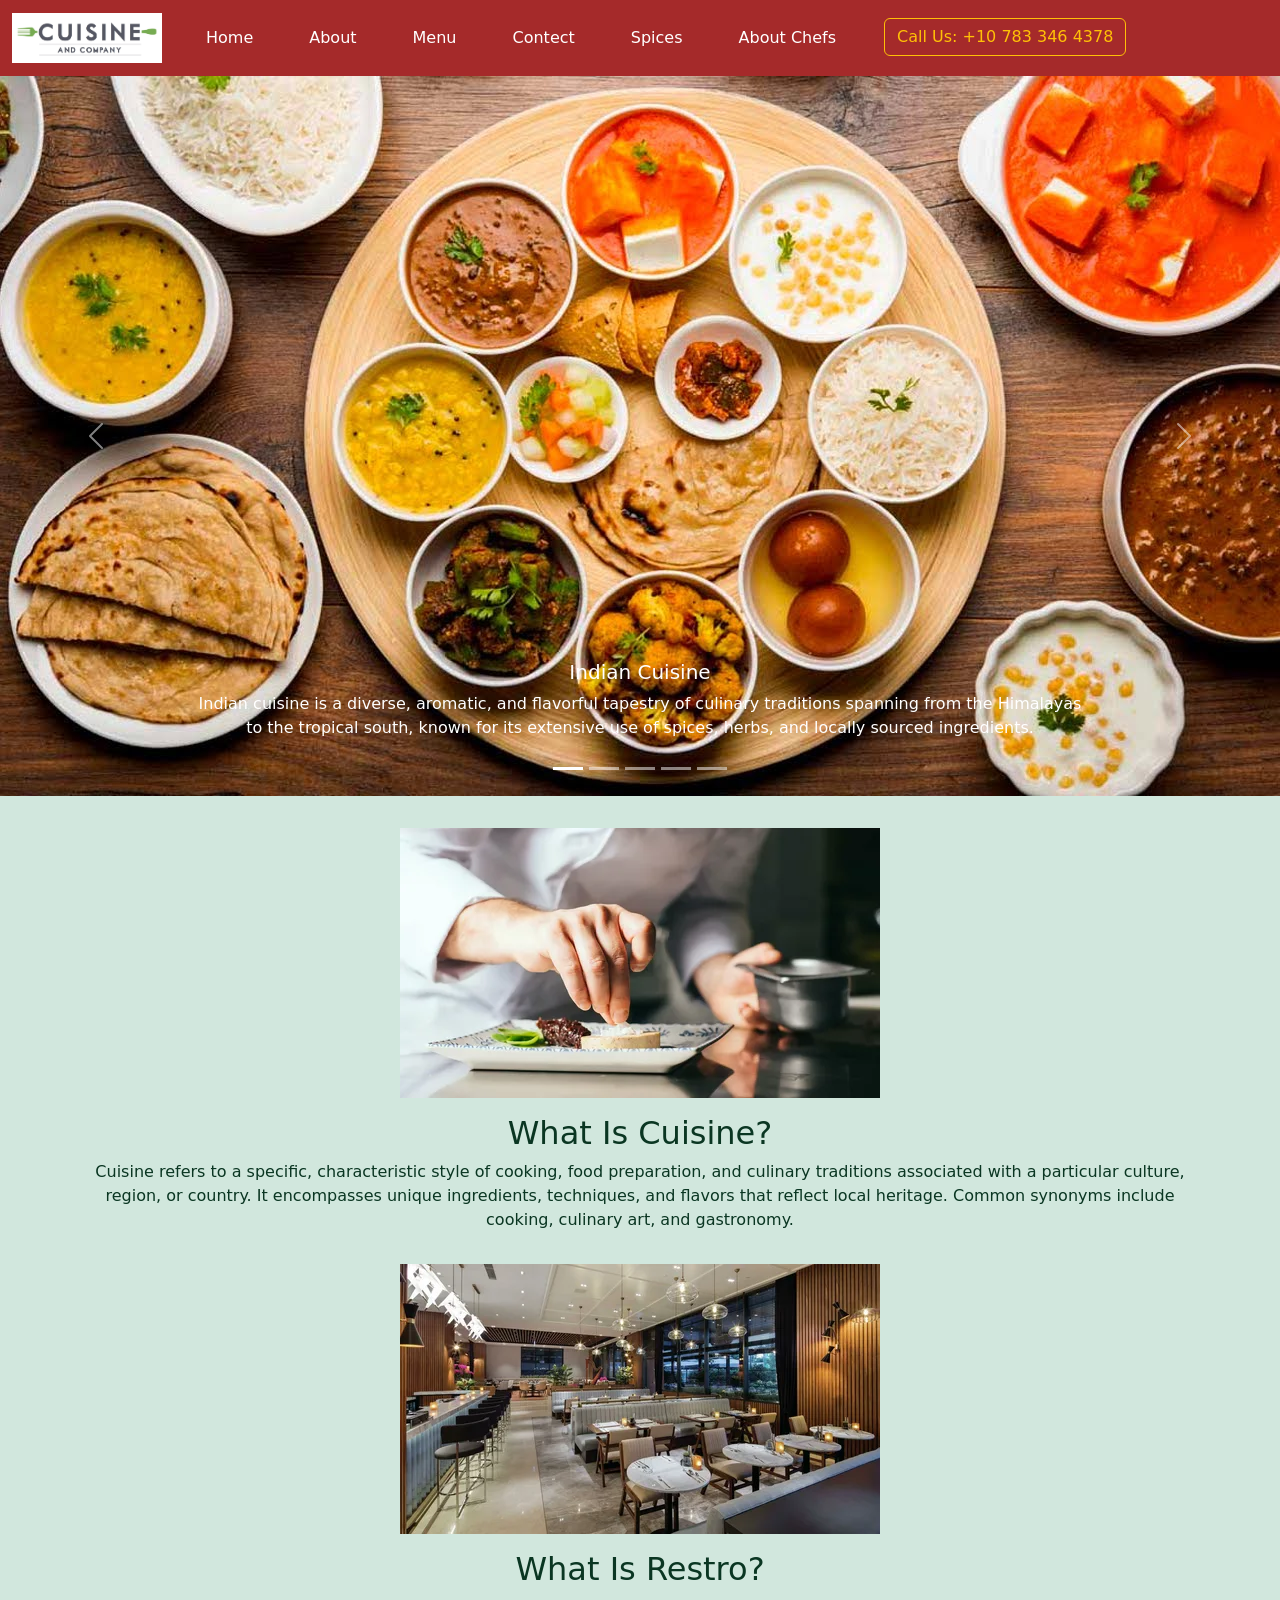
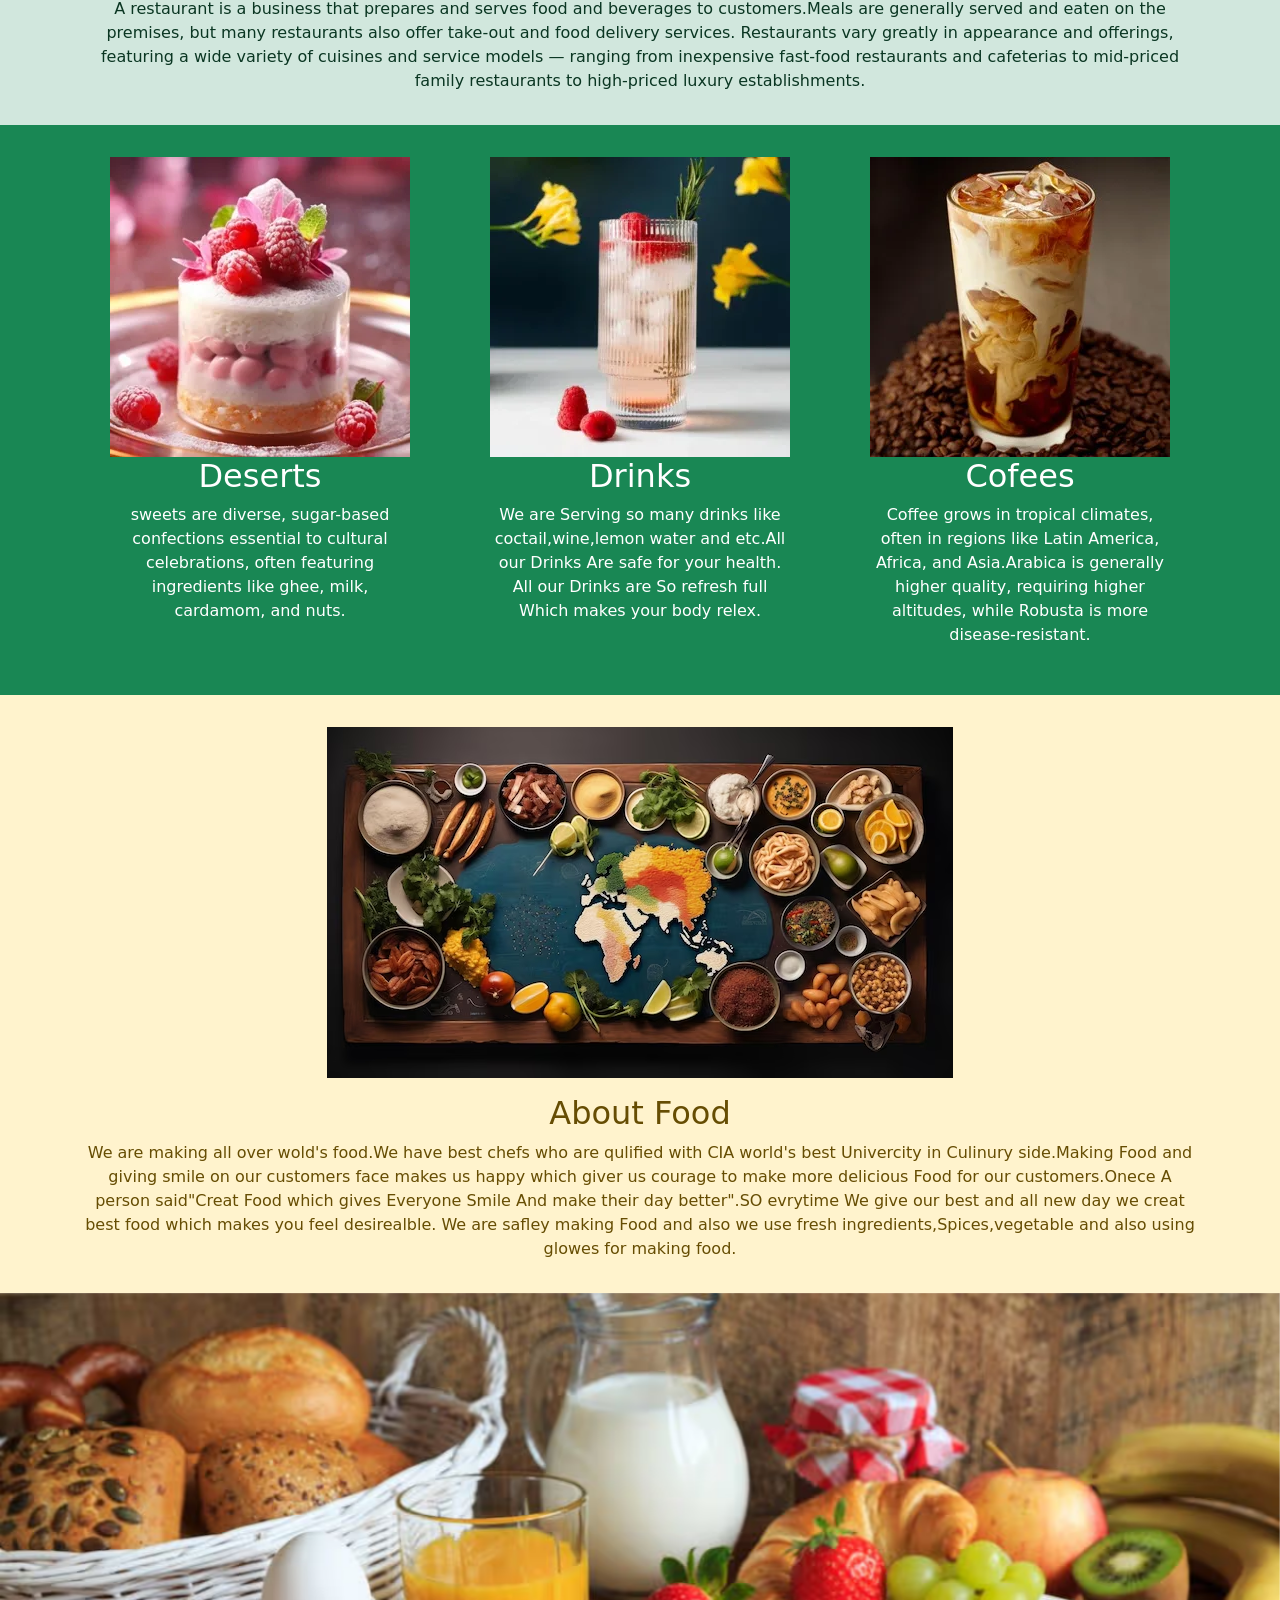
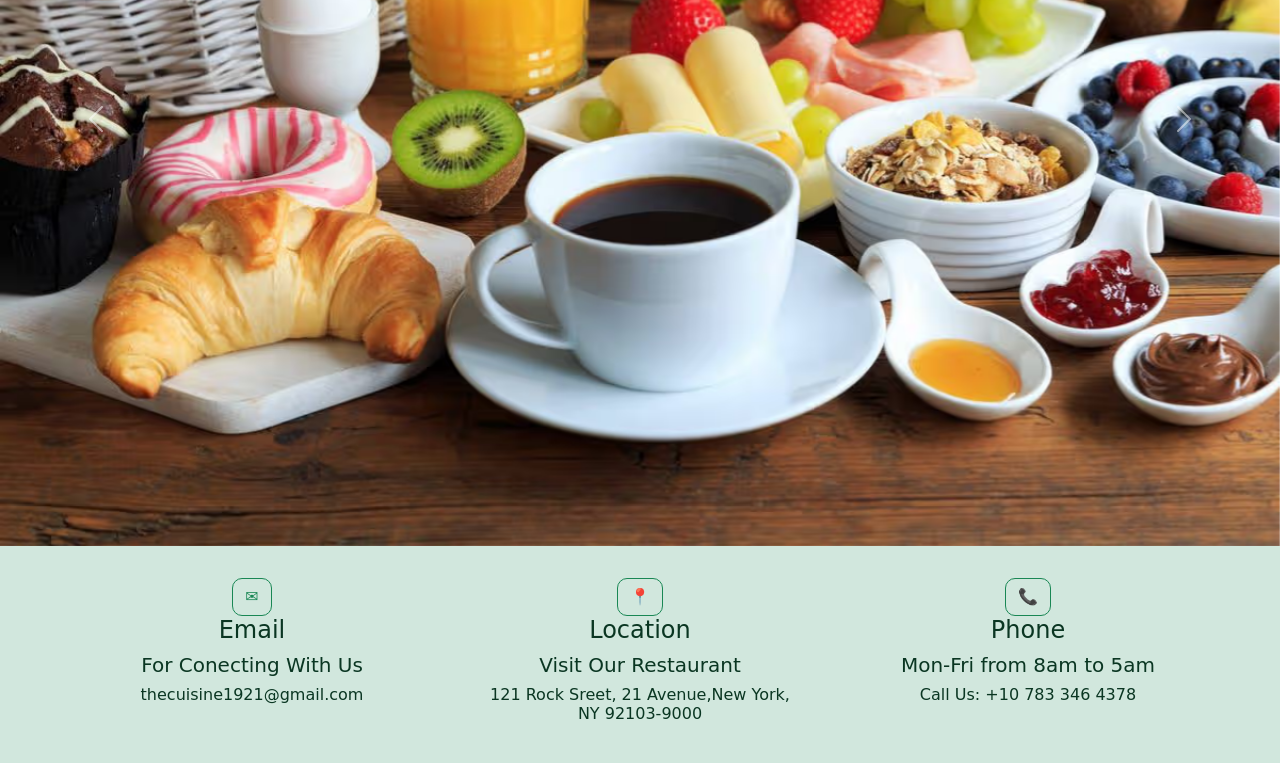
==== index.html @ 211e2777 "first commit" ====
<!DOCTYPE html>
<html lang="en">

<head>
  <meta charset="UTF-8">
  <meta name="viewport" content="width=device-width, initial-scale=1.0">
  <title>The Cuisine</title>
  <link rel="stylesheet" href="cssweb4/web4.css">
  <link rel="stylesheet" href="cssweb4/all.min.css">
  <link rel="stylesheet" href="cssweb4/animate.min.css">
  <link rel="stylesheet" href="cssweb4/bootstrap.min.css">
  <link rel="stylesheet" href="cssweb4/owl.carousel.min.css">
  <link rel="stylesheet" href="cssweb4/owl.theme.default.min.css">
</head>

<body>
  <!-- header-start -->
  <nav class="navbar navbar-expand-lg bg-body-brown sticky-top" style="background-color:brown;" data-bs-theme="dark">
    <div class="container-fluid">
      <a class="navbar-brand" href="web4.html"><img src="cssweb4/web4/thecuisine.jpg" alt=""></a>
      <button class="navbar-toggler" type="button" data-bs-toggle="collapse" data-bs-target="#navbarSupportedContent"
        aria-controls="navbarSupportedContent" aria-expanded="false" aria-label="Toggle navigation">
        <span class="navbar-toggler-icon"></span>
      </button>
      <div class="collapse navbar-collapse" id="navbarSupportedContent">
        <!-- pages-start -->
        <ul class="navbar-nav mb-lg-0">
          <li class="nav-item">
            <a class="nav-link active" aria-current="page" href="web4.html">Home</a>
          </li>
          <li class="nav-item">
            <a class="nav-link active" href="webabout.html">About</a>
          </li>
          <li class="nav-item">
            <a class="nav-link active" href="web4menu.html">Menu</a>
          </li>
          <li class="nav-item">
            <a class="nav-link active" href="#">Contect</a>
          </li>
          <li class="nav-item">
            <a class="nav-link active" href="#">Spices</a>
          </li>
          <li class="nav-item">
            <a class="nav-link active" href="web4aboutchef.html">About Chefs</a>
          </li>
          <li class="nav-item">
            <button type="button" class="btn btn-outline-warning">Call Us: +10 783 346 4378</button>
          </li>
        </ul>
        <!-- pages-end -->
      </div>
    </div>
  </nav>
  <!-- header-end -->
  <!-- Body-part-Start -->
  <!-- Part-1-Start -->
  <!-- SLider-Section-Start -->
  <div id="carouselExampleCaptions" class="carousel slide">
    <div class="carousel-indicators">
      <button type="button" data-bs-target="#carouselExampleCaptions" data-bs-slide-to="0" class="active"
        aria-current="true" aria-label="Slide 1"></button>
      <button type="button" data-bs-target="#carouselExampleCaptions" data-bs-slide-to="1"
        aria-label="Slide 2"></button>
      <button type="button" data-bs-target="#carouselExampleCaptions" data-bs-slide-to="2"
        aria-label="Slide 3"></button>
      <button type="button" data-bs-target="#carouselExampleCaptions" data-bs-slide-to="3"
        aria-label="Slide 4"></button>
      <button type="button" data-bs-target="#carouselExampleCaptions" data-bs-slide-to="4"
        aria-label="Slide 5"></button>
    </div>
    <div class="carousel-inner">
      <div class="carousel-item active">
        <img src="cssweb4/web4/indianfood.jpg" class="d-block w-100" alt="...">
        <div class="carousel-caption d-none d-md-block">
          <h5>Indian Cuisine</h5>
          <p>Indian cuisine is a diverse, aromatic, and flavorful tapestry of culinary traditions spanning from the
            Himalayas to the tropical south, known for its extensive use of spices, herbs, and locally sourced
            ingredients.</p>
        </div>
      </div>
      <div class="carousel-item">
        <img src="cssweb4/web4/japanesefood.jpg" class="d-block w-100" alt="...">
        <div class="carousel-caption d-none d-md-block">
          <h5>Japanese Cuisine</h5>
          <p>Japanese cuisine (washoku) is a diverse, tradition-based culinary art emphasizing seasonal ingredients,
            refined flavors, and beautiful presentation.</p>
        </div>
      </div>
      <div class="carousel-item">
        <img src="cssweb4/web4/koreanfood.jpg" class="d-block w-100" alt="...">
        <div class="carousel-caption d-none d-md-block">
          <h5>Korean Cuisine</h5>
          <p>Some representative placeholder content for the third slide.</p>
        </div>
      </div>
      <div class="carousel-item">
        <img src="cssweb4/web4/arabic.jpg" class="d-block w-100" alt="...">
        <div class="carousel-caption d-none d-md-block">
          <h5>Arabic Cuisine</h5>
          <p>Arabic cuisine is a diverse blend of Mediterranean, Middle Eastern, and North African traditions,
            characterized by the use of rice, lamb, chicken, yogurt, olive oil, and fresh herbs like mint and parsley.
          </p>
        </div>
      </div>
      <div class="carousel-item">
        <img src="cssweb4/web4/swissfood.jpg" class="d-block w-100" alt="..">
        <div class="carousel-caption d-none d-md-block">
          <h5>Swizerland Cuisine</h5>
          <p>Swiss cuisine is a hearty blend of German, French, and Italian influences, characterized by staple
            ingredients like cheese, potatoes, bread, and dairy. </p>
        </div>
      </div>
    </div>
    <!-- pre-next-btn-start -->
    <button class="carousel-control-prev" type="button" data-bs-target="#carouselExampleCaptions" data-bs-slide="prev">
      <span class="carousel-control-prev-icon" aria-hidden="true"></span>
      <span class="visually-hidden">Previous</span>
    </button>
    <button class="carousel-control-next" type="button" data-bs-target="#carouselExampleCaptions" data-bs-slide="next">
      <span class="carousel-control-next-icon" aria-hidden="true"></span>
      <span class="visually-hidden">Next</span>
    </button>
    <!-- pre-next-btn-end -->
  </div>
  <!-- SLider-Section-End -->
  <!-- Part-1-End -->
  <!-- Part-2-Start -->
  <!-- First-Column-Start -->
  <div class="p-3 bg-success-subtle text-success-emphasis">
    <div class="container overflow-hidden text-center">
      <div class="row gx-5">
        <div class="col">
          <div class="p-3">
            <img src="cssweb4/web4/whatiscuisine.jpg" class="img-fluid" alt="">
          </div>
           <h2>What Is Cuisine?</h2>
            <p>Cuisine refers to a specific, characteristic style of cooking, food preparation, and culinary traditions
              associated with a particular culture, region, or country. It encompasses unique ingredients, techniques,
              and
              flavors that reflect local heritage. Common synonyms include cooking, culinary art, and gastronomy.
            </p>
        </div>
      </div>
      <!-- First-Column-End -->
      <!-- Second-Column-Start -->
      <div class="row gx-5">
        <div class="col">
          <div class="p-3">
            <img src="cssweb4/web4/restroimge.jpg" class="img-fluid" alt="">
          </div>
           <h2>What Is Restro?</h2>
            <p>A restaurant is a business that prepares and serves food and beverages to customers.Meals are generally
              served and eaten on the premises, but many restaurants also offer take-out and food delivery services.
              Restaurants vary greatly in appearance and offerings, featuring a wide variety of cuisines and service
              models — ranging from inexpensive fast-food restaurants and cafeterias to mid-priced family restaurants
              to
              high-priced luxury establishments.
            </p>
        </div>
        <!-- Second-Column-End -->
      </div>
    </div>
  </div>
  <!-- Part-2-End -->
  <!-- Part-3-Start -->
  <div class="p-3 bg-success text-success-emphasis">
    <div class="container px-4 text-center">
      <div class="row gx-5">
        <div class="col">
          <div class="p-3"><img src="cssweb4/web4/homecake.jpg"  class="img-fluid" alt="">
            <h2 class="text-white">Deserts</h2>
            <p class="text-white"> sweets are diverse, sugar-based confections essential to cultural
              celebrations, often featuring ingredients like ghee, milk, cardamom, and nuts.</p>
          </div>
        </div>
        <div class="col">
          <div class="p-3"><img src="cssweb4/web4/homedrink.jpg" class="img-fluid"  alt="">
            <h2 class="text-white">Drinks</h2>
            <p class="text-white">We are Serving so many drinks like coctail,wine,lemon water and etc.All our Drinks Are
              safe for your health. All our Drinks are So refresh full Which makes your body relex.</p>
          </div>
        </div>
        <div class="col">
          <div class="p-3"><img src="cssweb4/web4/homecofee.jpg" class="img-fluid"  alt="">
            <h2 class="text-white">Cofees</h2>
            <p class="text-white"> Coffee grows in tropical climates, often in regions like Latin America, Africa, and
              Asia.Arabica is generally higher quality, requiring higher altitudes, while Robusta is more
              disease-resistant.</p>
          </div>
        </div>
      </div>
    </div>
  </div>
  </div>
  <!-- Part-3-End -->
  <!-- Part-4-Start -->
  <div class="p-3 bg-warning-subtle text-warning-emphasis">
    <div class="container overflow-hidden text-center">
      <div class="row gx-5">
        <div class="col">
          <div class="p-3"><img src="cssweb4/web4/aboutfood.jpg" alt="" class="img-fluid"></div>
            <h2>About Food</h2>
            <p>We are making all over wold's food.We have best chefs who are qulified with CIA world's best Univercity
              in Culinury side.Making Food and giving smile on our customers face makes us happy which giver us courage
              to
              make more delicious Food for our customers.Onece A person said"Creat Food which gives Everyone Smile And
              make their day better".SO evrytime We give our best and all new day we creat best food which makes you
              feel desirealble. We are safley making Food and also we use fresh ingredients,Spices,vegetable and also
              using glowes for making food.</p>
          
        </div>
      </div>
    </div>
  </div>
  <!-- Part-4-End -->
  <!-- Part-5-Start -->
  <!-- second-slider-start -->
  <div id="carouselExampleFade" class="carousel slide carousel-fade">
    <!-- Slider-Item-Start -->
    <div class="carousel-inner">
      <div class="carousel-item active">
        <img src="cssweb4/web4/breakfast.jpg" class="d-block w-100" alt="...">
      </div>
      <div class="carousel-item">
        <img src="cssweb4/web4/lunch.jpg" class="d-block w-100" alt="...">
      </div>
      <div class="carousel-item">
        <img src="cssweb4/web4/dinner.jpg" class="d-block w-100" alt="...">
      </div>
    </div>
    <!-- Slider-Item-End -->
    <!-- pre-next-Button-Start -->
    <button class="carousel-control-prev" type="button" data-bs-target="#carouselExampleFade" data-bs-slide="prev">
      <span class="carousel-control-prev-icon" aria-hidden="true"></span>
      <span class="visually-hidden">Previous</span>
    </button>
    <button class="carousel-control-next" type="button" data-bs-target="#carouselExampleFade" data-bs-slide="next">
      <span class="carousel-control-next-icon" aria-hidden="true"></span>
      <span class="visually-hidden">Next</span>
    </button>
    <!-- pre-next-Button-End -->
  </div>
  <!-- second-slider-End -->
  <!-- Part-5-End -->
  <!-- Part-6-Start -->
  <!-- Ending-Section-Start -->
  <div class="p-3 bg-success-subtle text-success-emphasis">
    <div class="container overflow-hidden text-center">
      <div class="row gx-5">
        <!-- Column-1 -->
        <div class="col">
          <div class="p-3"><button type="button" class="btn btn-outline-success">&#9993;</button>
          <h4>Email</h4>
          <h5>For Conecting With Us</h5>
          <h6>thecuisine1921@gmail.com</h6></div>
        </div>
        <!-- Column-2 -->
        <div class="col">
          <div class="p-3"><button type="button" class="btn btn-outline-success">&#128205;</button>
           <h4>Location</h4>
              <h5>Visit Our Restaurant</h5>
              <h6>121 Rock Sreet, 21 Avenue,New York, NY 92103-9000</h6></div>
        </div>
        <!-- Column-3 -->
        <div class="col">
          <div class="p-3"><button type="button" class="btn btn-outline-success">
              &#128222;</button>
              <h4>Phone</h4>
              <h5>Mon-Fri from 8am to 5am</h5>
              <h6>Call Us: +10 783 346 4378</h6>
          </div>
          </div>
        </div>
      </div>
    </div>
    <!-- Ending-Section-End -->
    <!-- Part-6-End -->
    <!-- Body-part-End -->
</body>
<script src="jsweb4/bootstrap.bundle.min.js"></script>
<script src="jsweb4/jquary.js"></script>
<script src="jsweb4/owl.carousel.min.js"></script>
</html>
---- cssweb4/web4.css ----
*{
    margin: 0;
    padding: 0;
}
.container-fluid a img{
    width: 150px;
    height: 100%;
}
.navbar-nav .nav-item {
    padding:10px 20px;
}
.p-3 button{
    border-radius:10px;
}
.container h1{
    margin-top:35px;
}
.container .row .col .p-3 img{
    background-position: center ;
}
.owl-theme .owl-dots{
    display: none;
}
.owl-nav .owl-prev span{
    font-size:50px;
}
.owl-nav .owl-next span{
    font-size:50px;
}
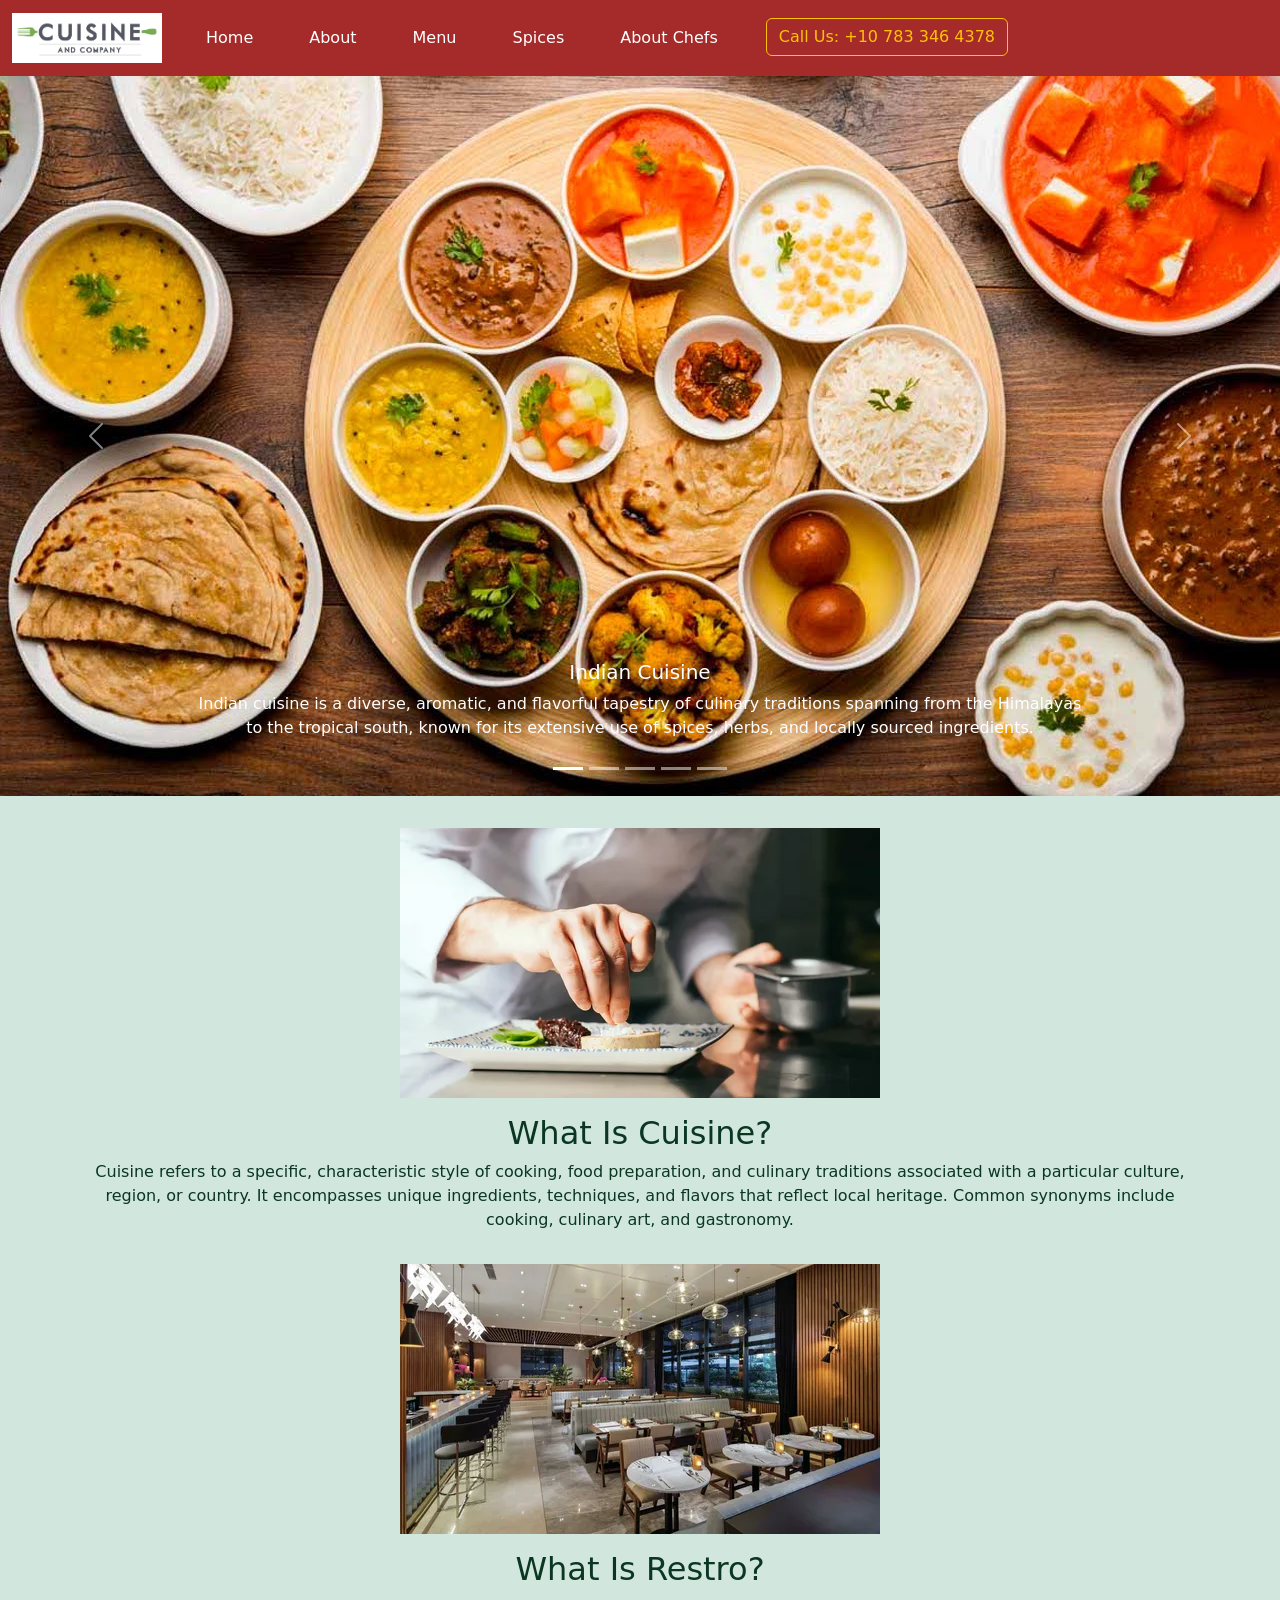
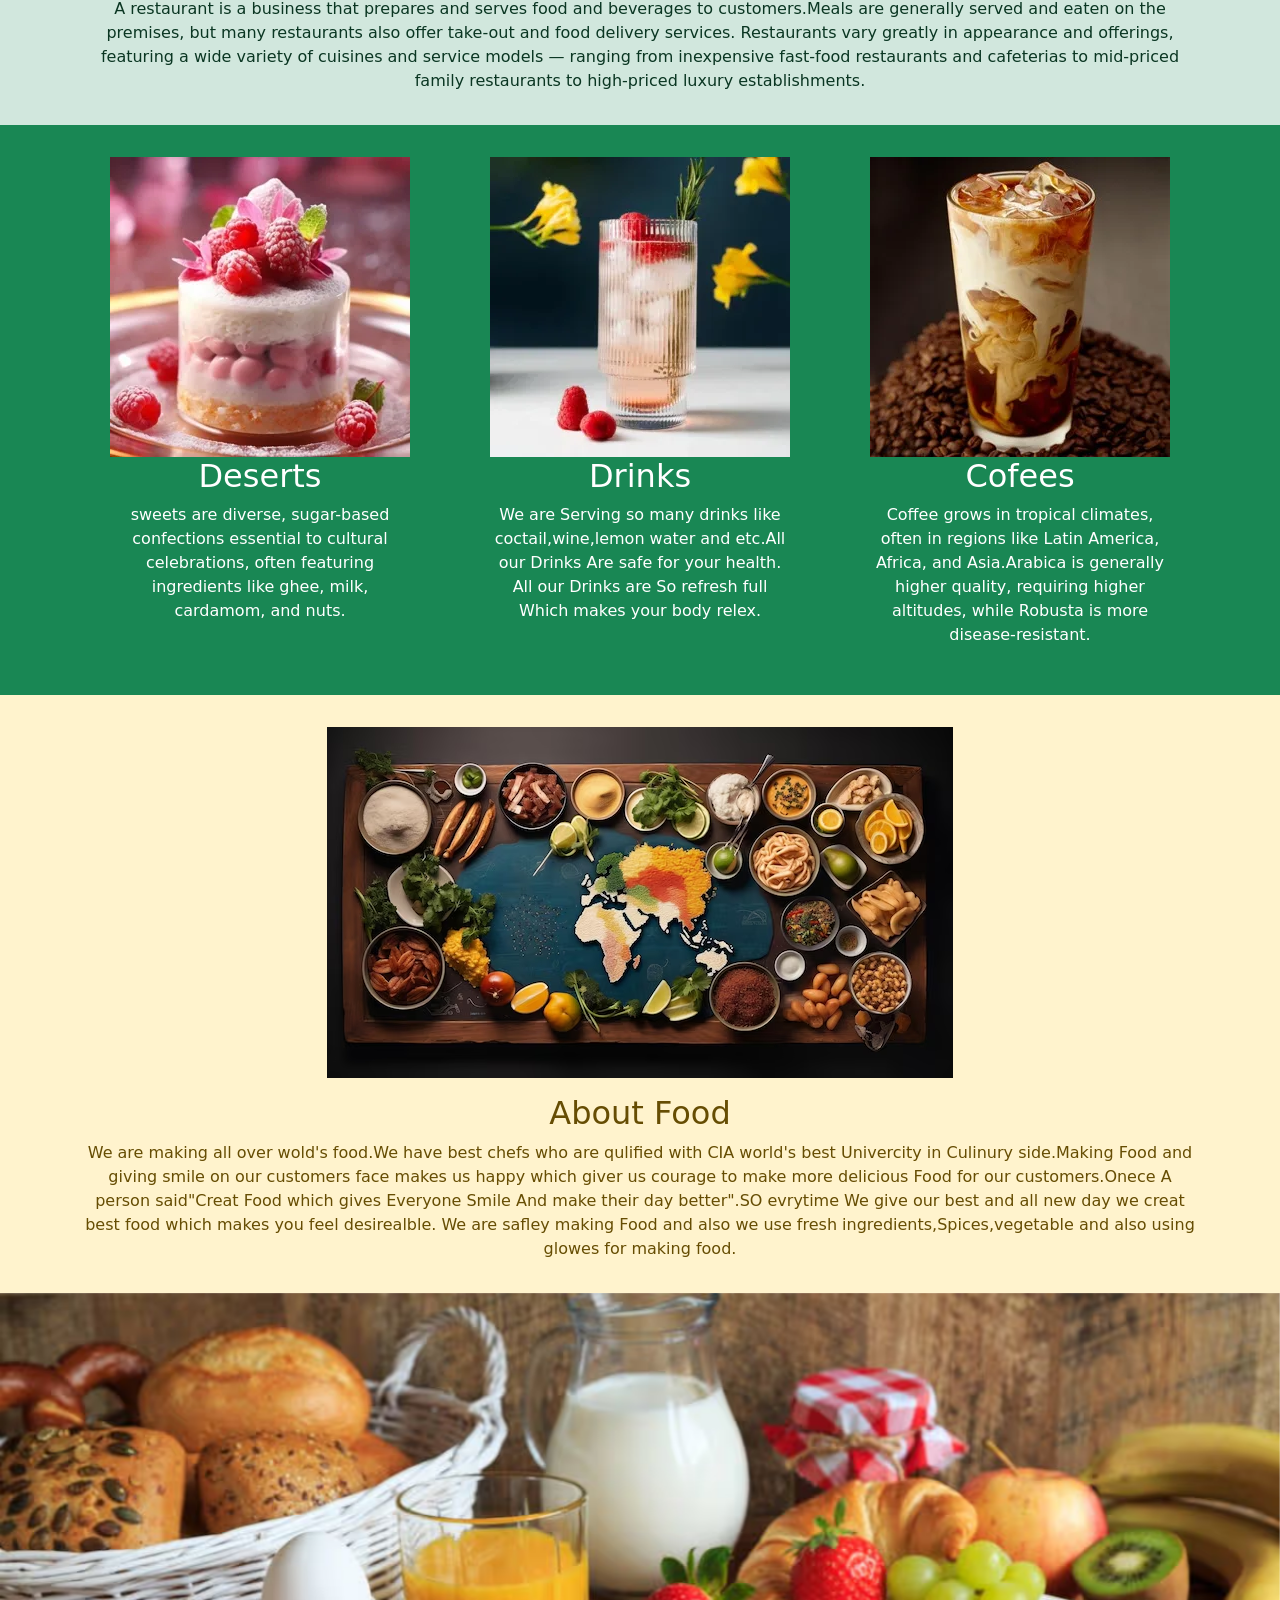
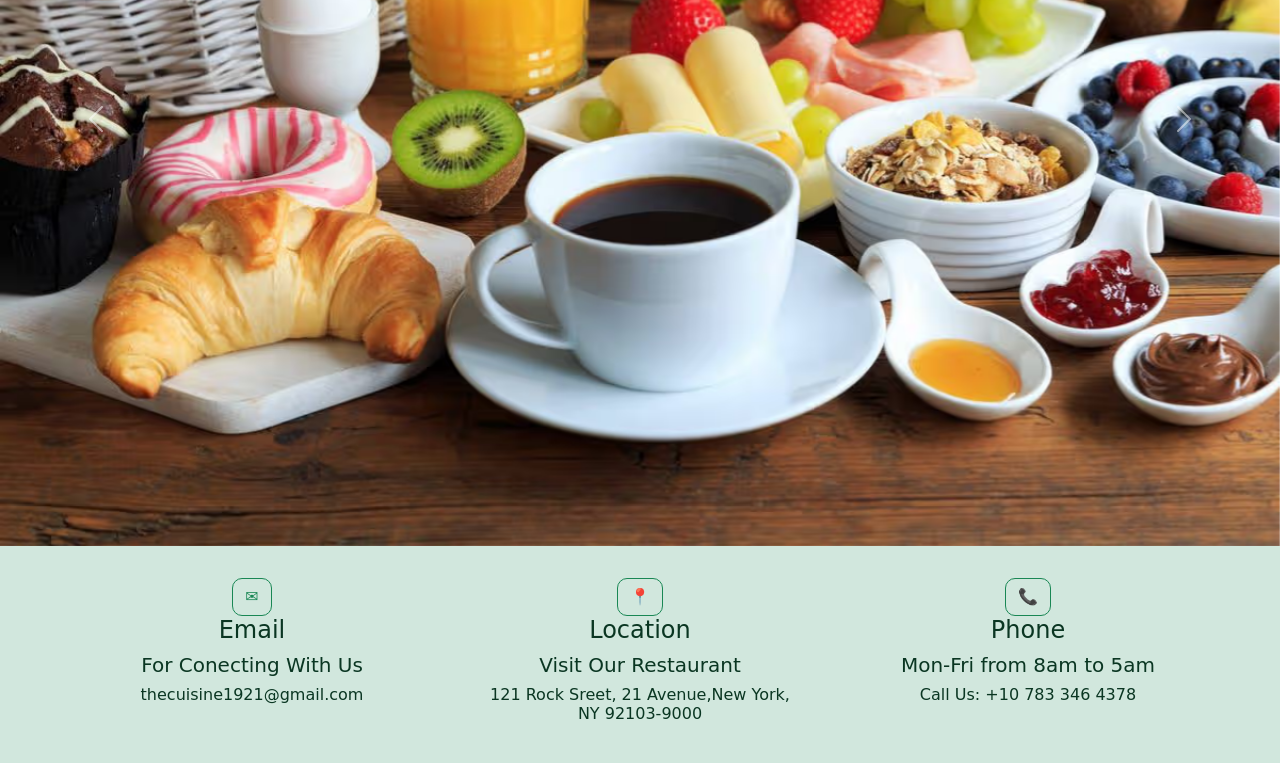
==== commit 1b6647e9: "first commite" ====
--- a/index.html
+++ b/index.html
@@ -26,22 +26,19 @@
         <!-- pages-start -->
         <ul class="navbar-nav mb-lg-0">
           <li class="nav-item">
-            <a class="nav-link active" aria-current="page" href="web4.html">Home</a>
-          </li>
-          <li class="nav-item">
-            <a class="nav-link active" href="webabout.html">About</a>
-          </li>
-          <li class="nav-item">
-            <a class="nav-link active" href="web4menu.html">Menu</a>
-          </li>
-          <li class="nav-item">
-            <a class="nav-link active" href="#">Contect</a>
+            <a class="nav-link active" aria-current="page" href="index.html">Home</a>
+          </li>
+          <li class="nav-item">
+            <a class="nav-link active" href="about.html">About</a>
+          </li>
+          <li class="nav-item">
+            <a class="nav-link active" href="menu.html">Menu</a>
           </li>
           <li class="nav-item">
             <a class="nav-link active" href="#">Spices</a>
           </li>
           <li class="nav-item">
-            <a class="nav-link active" href="web4aboutchef.html">About Chefs</a>
+            <a class="nav-link active" href="chef.html">About Chefs</a>
           </li>
           <li class="nav-item">
             <button type="button" class="btn btn-outline-warning">Call Us: +10 783 346 4378</button>
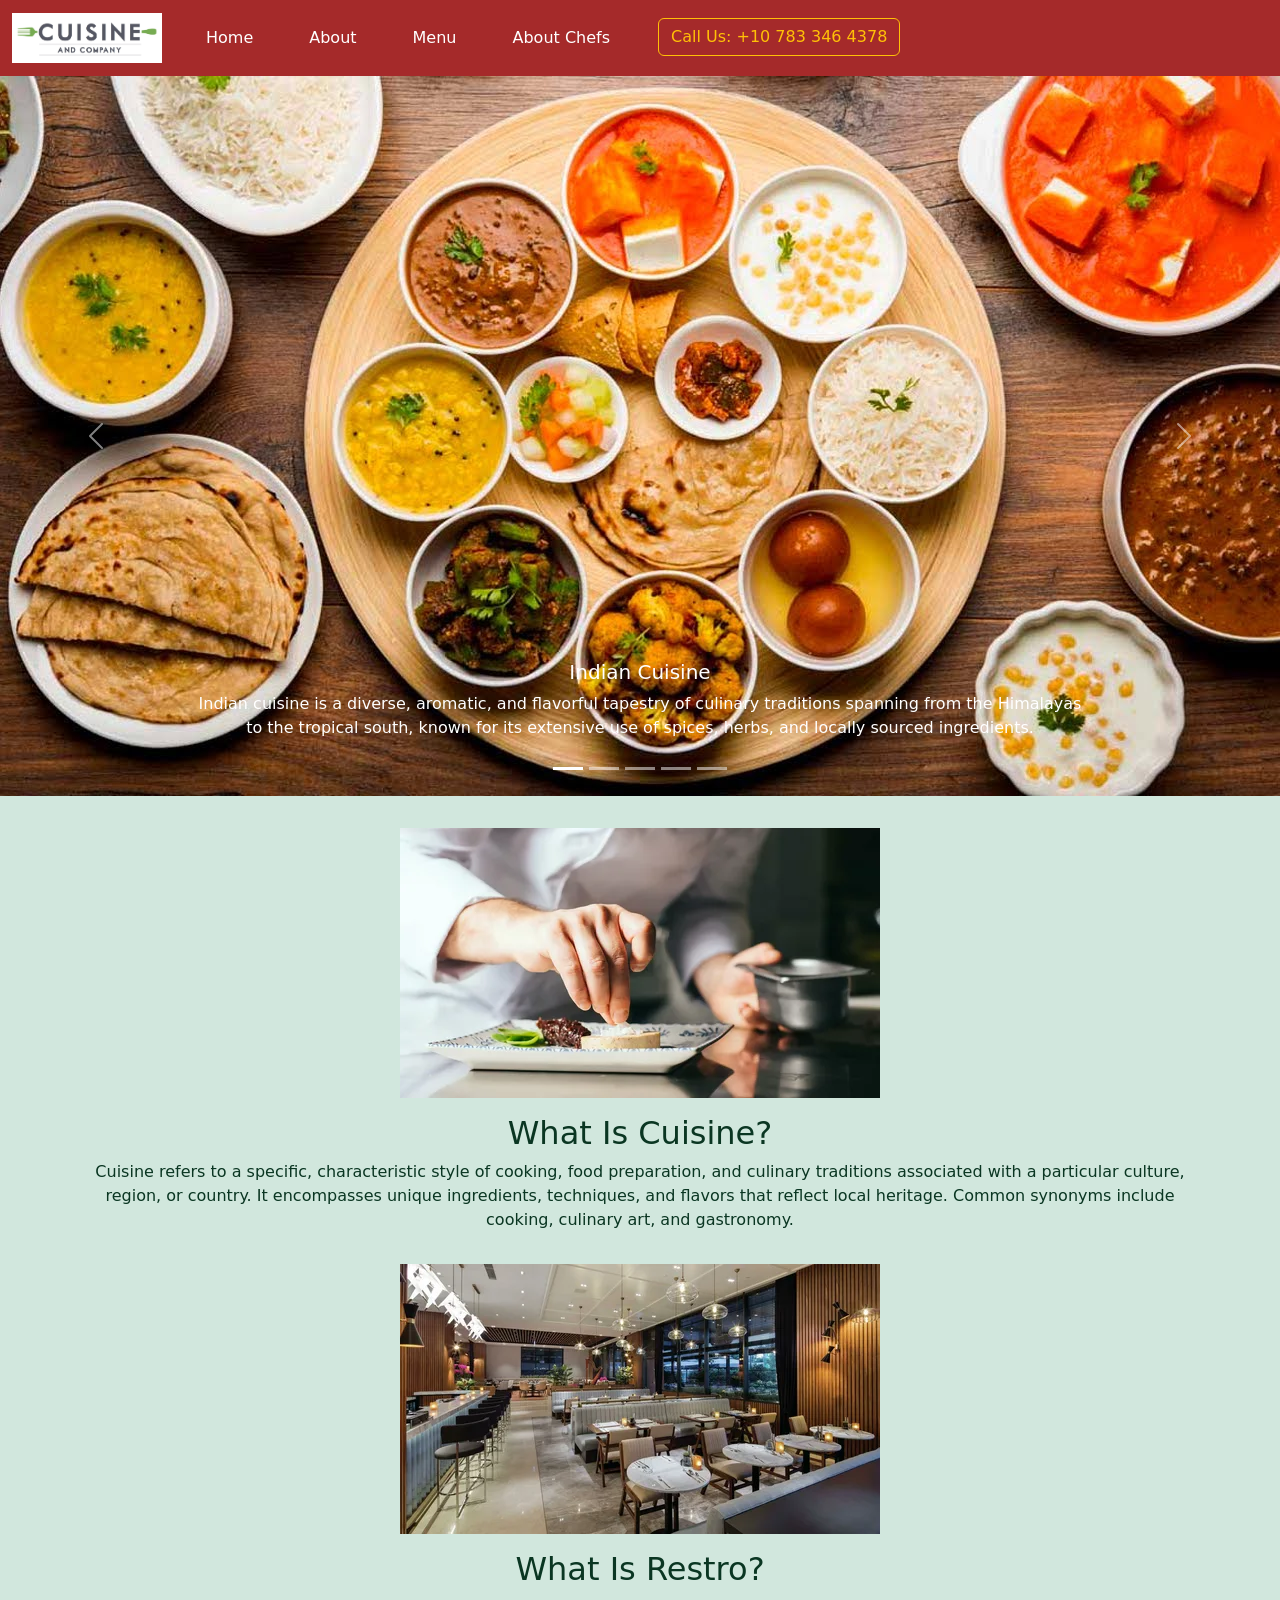
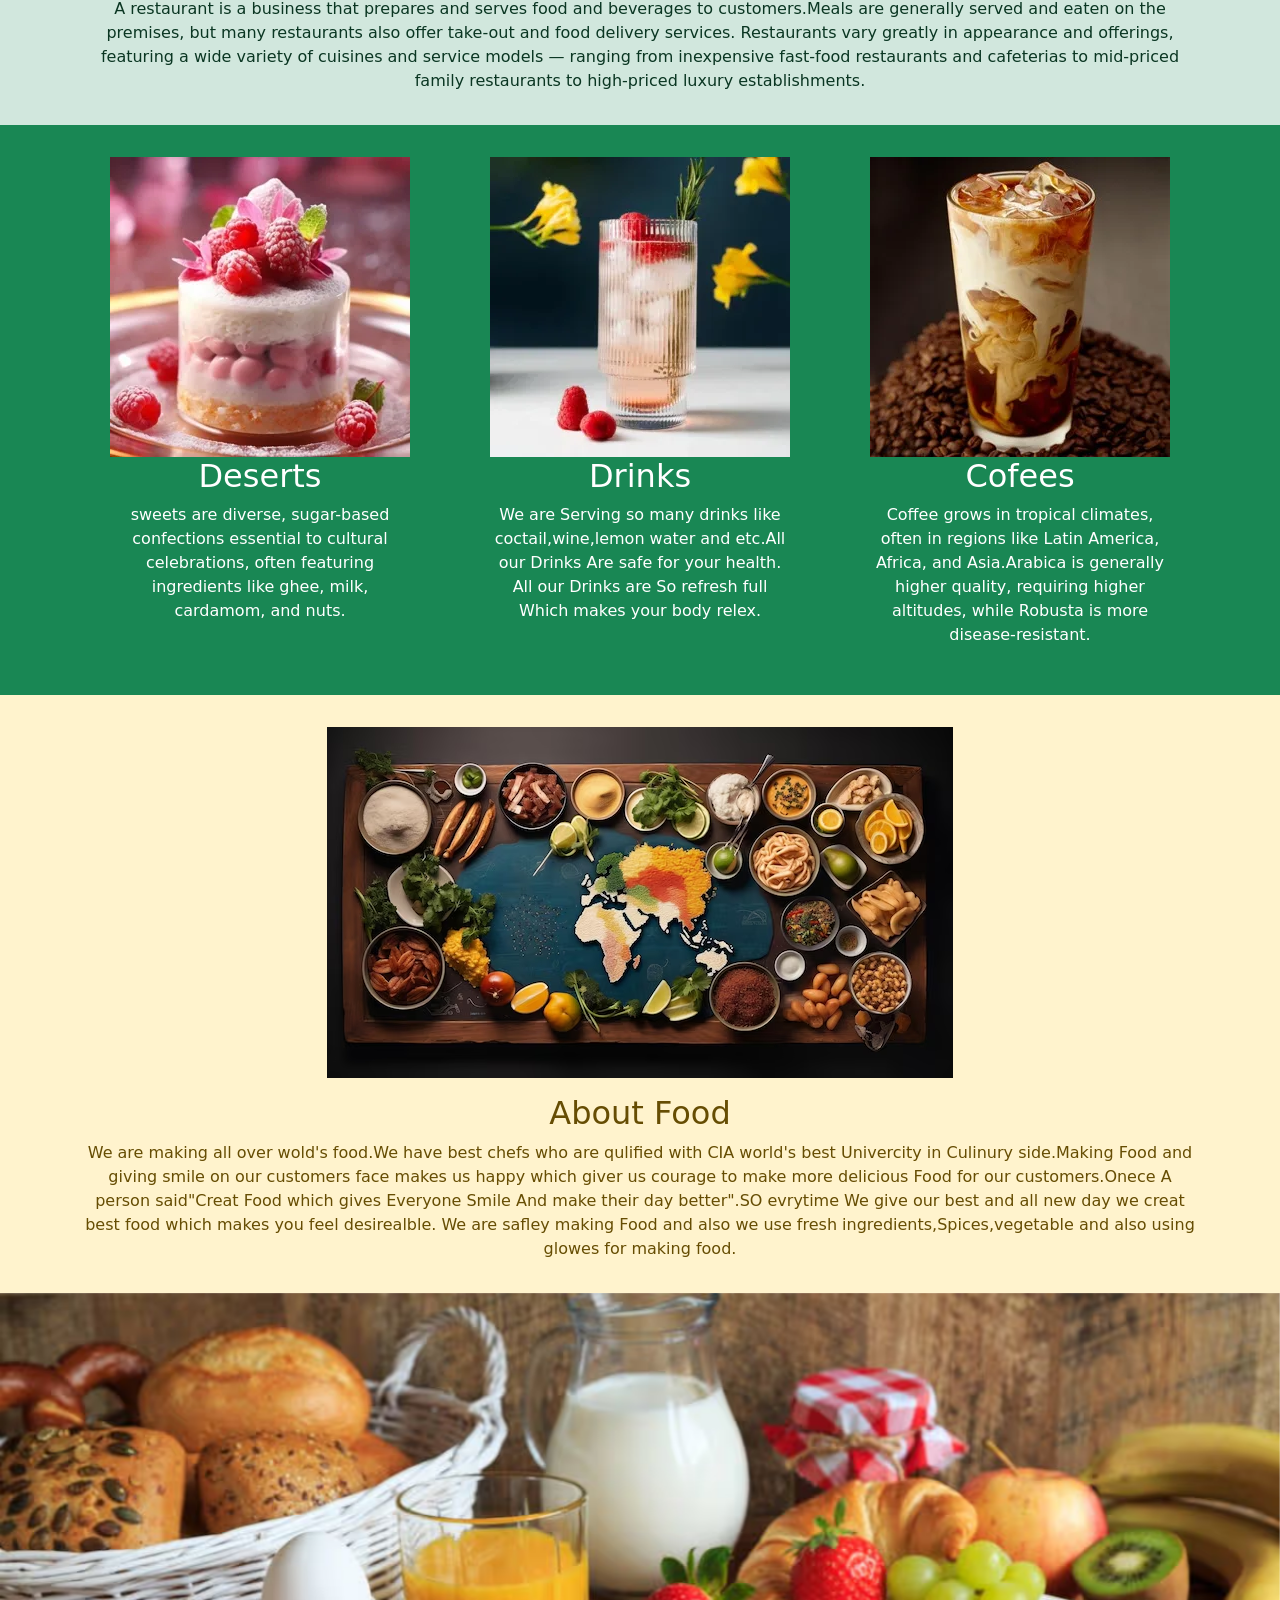
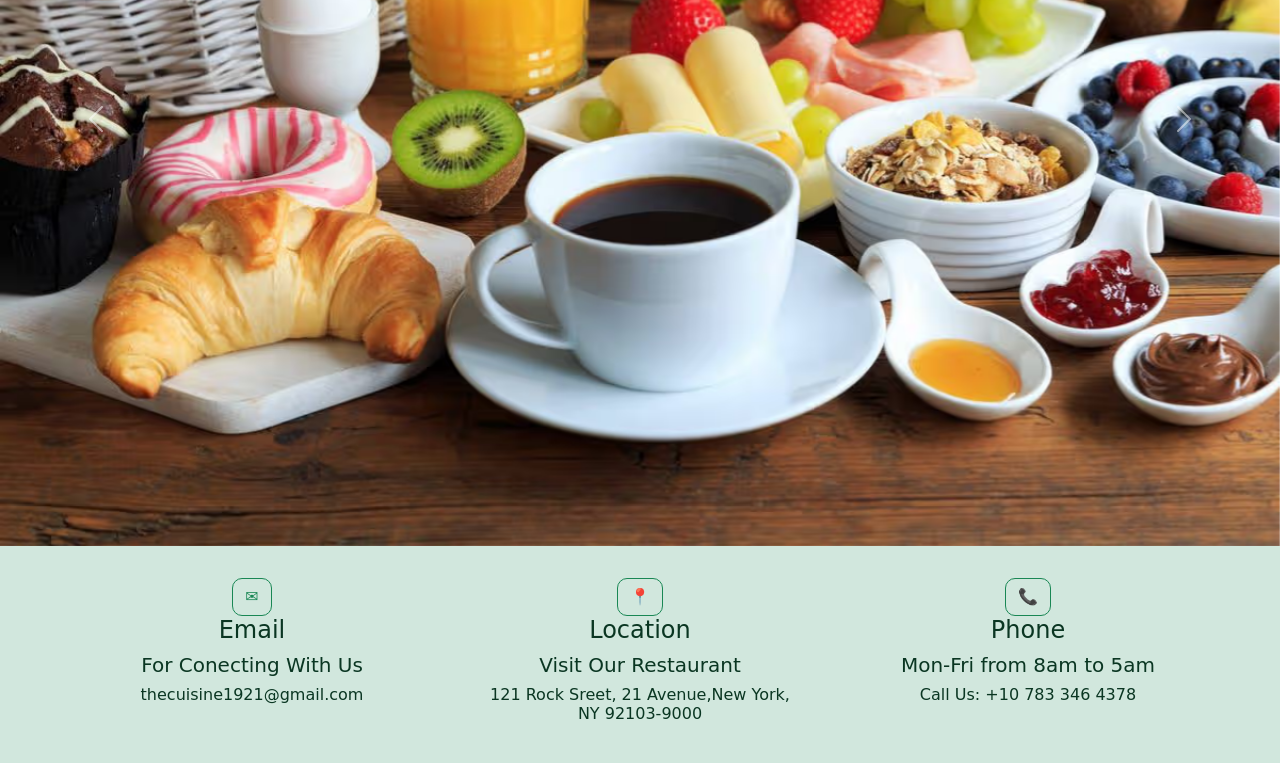
==== commit 9272e2a5: "first" ====
--- a/index.html
+++ b/index.html
@@ -35,9 +35,6 @@
             <a class="nav-link active" href="menu.html">Menu</a>
           </li>
           <li class="nav-item">
-            <a class="nav-link active" href="#">Spices</a>
-          </li>
-          <li class="nav-item">
             <a class="nav-link active" href="chef.html">About Chefs</a>
           </li>
           <li class="nav-item">
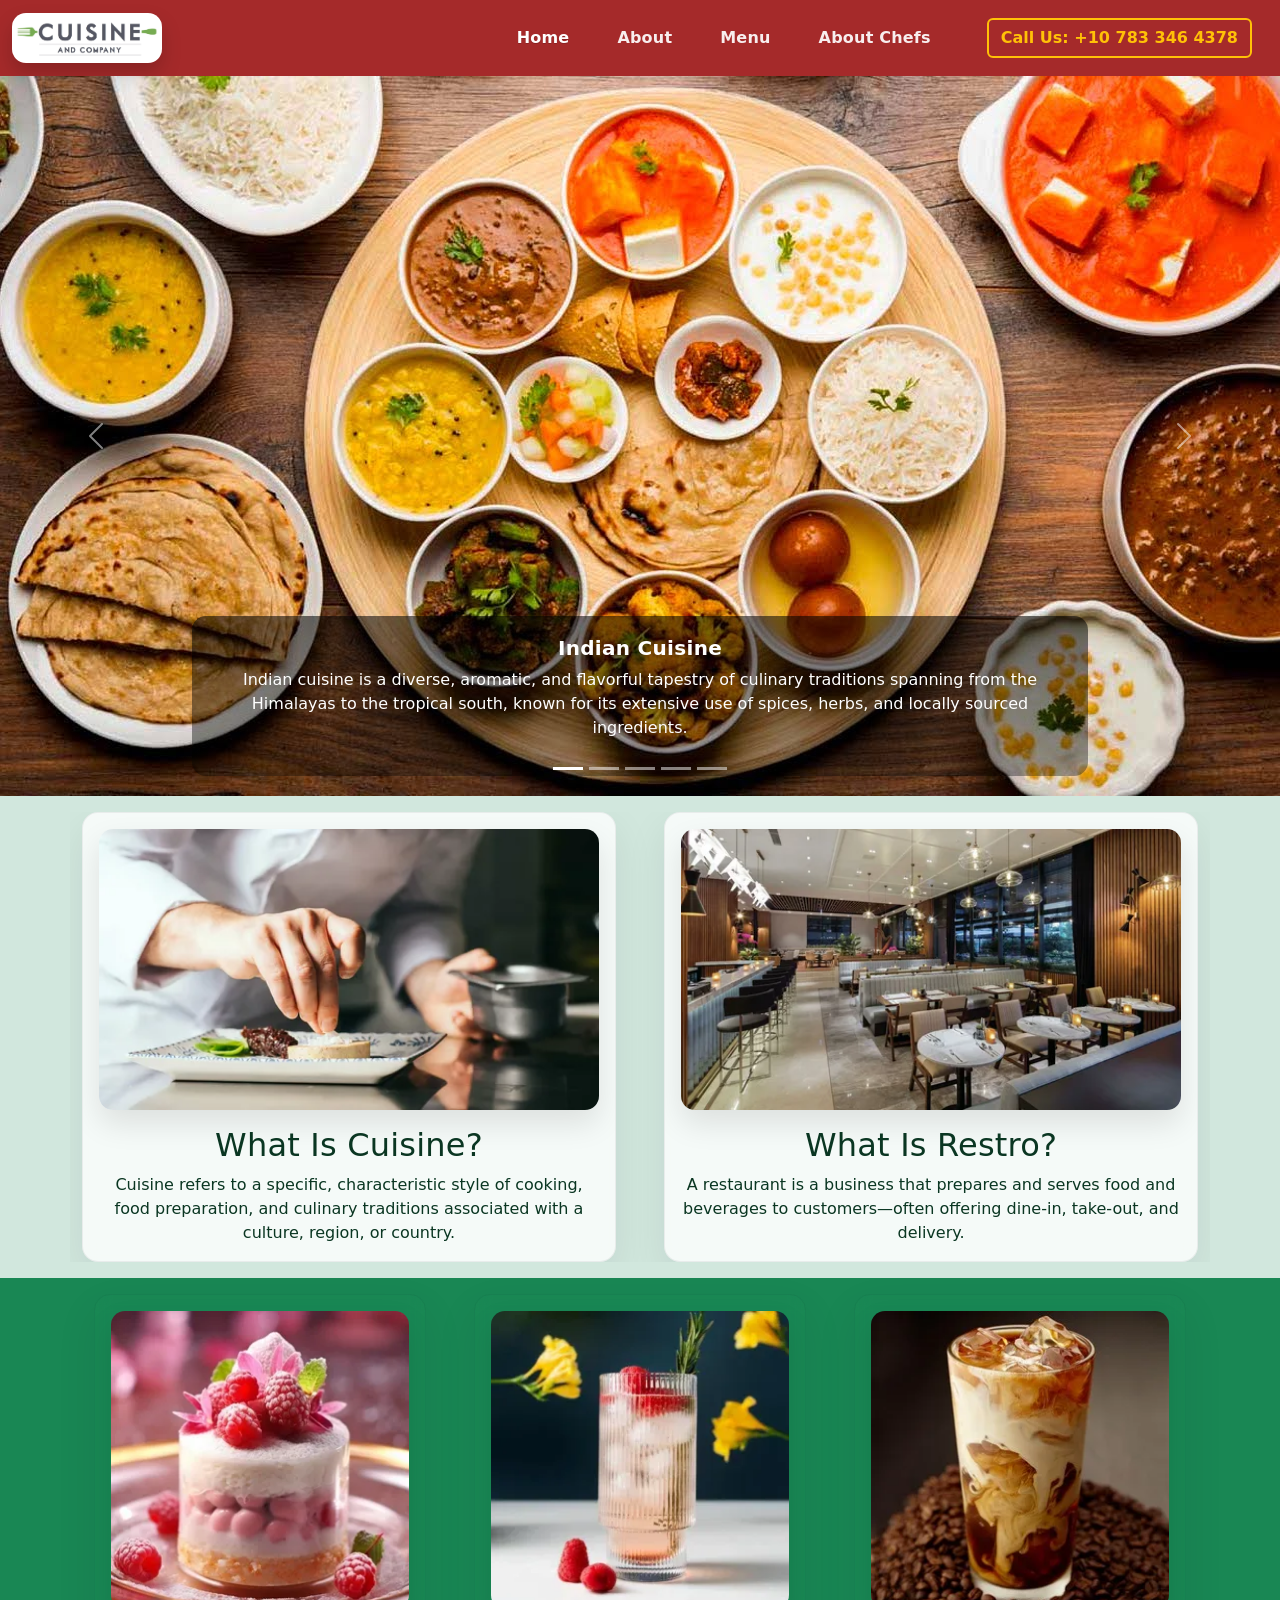
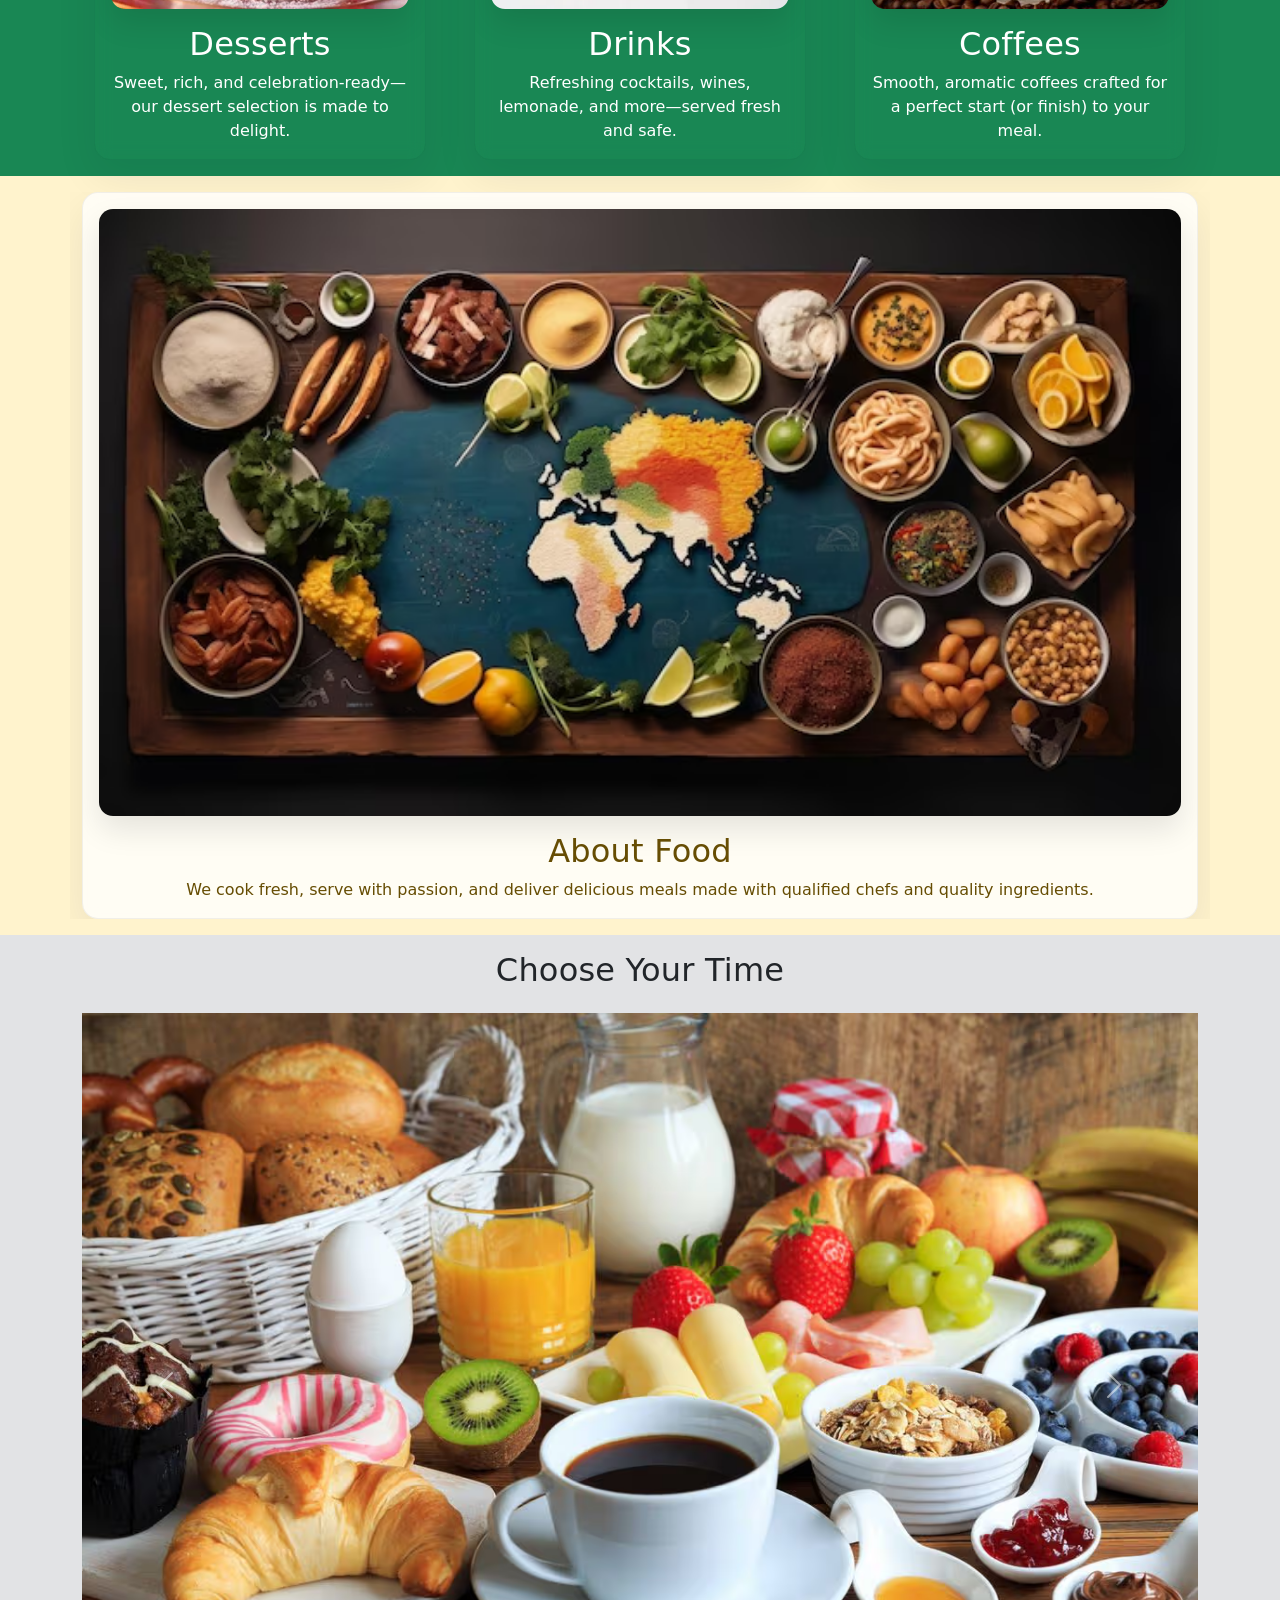
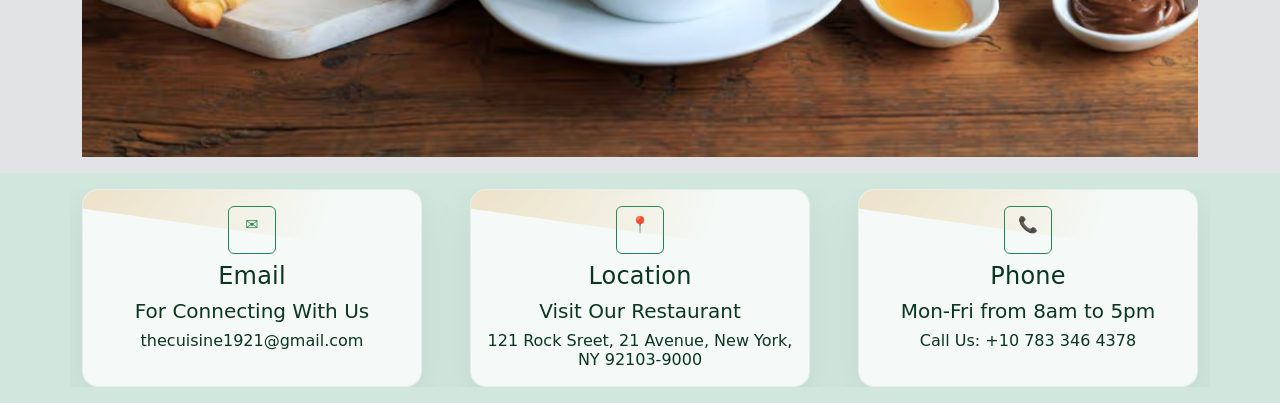
==== commit 5d5ad42d: "initialcommite" ====
--- a/index.html
+++ b/index.html
@@ -2,276 +2,284 @@
 <html lang="en">
 
 <head>
-  <meta charset="UTF-8">
-  <meta name="viewport" content="width=device-width, initial-scale=1.0">
+  <meta charset="UTF-8" />
+  <meta name="viewport" content="width=device-width, initial-scale=1.0" />
   <title>The Cuisine</title>
-  <link rel="stylesheet" href="cssweb4/web4.css">
-  <link rel="stylesheet" href="cssweb4/all.min.css">
-  <link rel="stylesheet" href="cssweb4/animate.min.css">
-  <link rel="stylesheet" href="cssweb4/bootstrap.min.css">
-  <link rel="stylesheet" href="cssweb4/owl.carousel.min.css">
-  <link rel="stylesheet" href="cssweb4/owl.theme.default.min.css">
+
+  <!-- CSS -->
+  <link rel="stylesheet" href="cssweb4/web4.css" />
+  <link rel="stylesheet" href="cssweb4/site-enhance.css" />
+  <link rel="stylesheet" href="cssweb4/all.min.css" />
+  <link rel="stylesheet" href="cssweb4/animate.min.css" />
+  <link rel="stylesheet" href="cssweb4/bootstrap.min.css" />
+  <link rel="stylesheet" href="cssweb4/owl.carousel.min.css" />
+  <link rel="stylesheet" href="cssweb4/owl.theme.default.min.css" />
 </head>
 
 <body>
-  <!-- header-start -->
-  <nav class="navbar navbar-expand-lg bg-body-brown sticky-top" style="background-color:brown;" data-bs-theme="dark">
+  <!-- Header -->
+  <nav class="navbar navbar-expand-lg sticky-top" style="background-color:brown;" data-bs-theme="dark">
     <div class="container-fluid">
-      <a class="navbar-brand" href="web4.html"><img src="cssweb4/web4/thecuisine.jpg" alt=""></a>
+      <a class="navbar-brand" href="index.html" aria-label="The Cuisine">
+        <img src="cssweb4/web4/thecuisine.jpg" alt="The Cuisine" />
+      </a>
+
       <button class="navbar-toggler" type="button" data-bs-toggle="collapse" data-bs-target="#navbarSupportedContent"
         aria-controls="navbarSupportedContent" aria-expanded="false" aria-label="Toggle navigation">
         <span class="navbar-toggler-icon"></span>
       </button>
+
       <div class="collapse navbar-collapse" id="navbarSupportedContent">
-        <!-- pages-start -->
-        <ul class="navbar-nav mb-lg-0">
+        <ul class="navbar-nav ms-auto mb-lg-0">
           <li class="nav-item">
             <a class="nav-link active" aria-current="page" href="index.html">Home</a>
           </li>
           <li class="nav-item">
-            <a class="nav-link active" href="about.html">About</a>
-          </li>
-          <li class="nav-item">
-            <a class="nav-link active" href="menu.html">Menu</a>
-          </li>
-          <li class="nav-item">
-            <a class="nav-link active" href="chef.html">About Chefs</a>
-          </li>
-          <li class="nav-item">
-            <button type="button" class="btn btn-outline-warning">Call Us: +10 783 346 4378</button>
+            <a class="nav-link" href="about.html">About</a>
+          </li>
+          <li class="nav-item">
+            <a class="nav-link" href="menu.html">Menu</a>
+          </li>
+          <li class="nav-item">
+            <a class="nav-link" href="chef.html">About Chefs</a>
+          </li>
+          <li class="nav-item">
+            <a class="btn btn-outline-warning ms-lg-3" role="button" href="menu.html">Call Us: +10 783 346 4378</a>
           </li>
         </ul>
-        <!-- pages-end -->
       </div>
     </div>
   </nav>
-  <!-- header-end -->
-  <!-- Body-part-Start -->
-  <!-- Part-1-Start -->
-  <!-- SLider-Section-Start -->
-  <div id="carouselExampleCaptions" class="carousel slide">
-    <div class="carousel-indicators">
-      <button type="button" data-bs-target="#carouselExampleCaptions" data-bs-slide-to="0" class="active"
-        aria-current="true" aria-label="Slide 1"></button>
-      <button type="button" data-bs-target="#carouselExampleCaptions" data-bs-slide-to="1"
-        aria-label="Slide 2"></button>
-      <button type="button" data-bs-target="#carouselExampleCaptions" data-bs-slide-to="2"
-        aria-label="Slide 3"></button>
-      <button type="button" data-bs-target="#carouselExampleCaptions" data-bs-slide-to="3"
-        aria-label="Slide 4"></button>
-      <button type="button" data-bs-target="#carouselExampleCaptions" data-bs-slide-to="4"
-        aria-label="Slide 5"></button>
+
+  <!-- Hero Slider -->
+  <header class="container-fluid px-0">
+    <div id="carouselExampleCaptions" class="carousel slide" data-bs-ride="carousel">
+      <div class="carousel-indicators">
+        <button type="button" data-bs-target="#carouselExampleCaptions" data-bs-slide-to="0" class="active"
+          aria-current="true" aria-label="Slide 1"></button>
+        <button type="button" data-bs-target="#carouselExampleCaptions" data-bs-slide-to="1" aria-label="Slide 2">
+        </button>
+        <button type="button" data-bs-target="#carouselExampleCaptions" data-bs-slide-to="2" aria-label="Slide 3">
+        </button>
+        <button type="button" data-bs-target="#carouselExampleCaptions" data-bs-slide-to="3" aria-label="Slide 4">
+        </button>
+        <button type="button" data-bs-target="#carouselExampleCaptions" data-bs-slide-to="4" aria-label="Slide 5">
+        </button>
+      </div>
+
+      <div class="carousel-inner">
+        <div class="carousel-item active">
+          <img src="cssweb4/web4/indianfood.jpg" class="d-block w-100" alt="Indian Cuisine" />
+          <div class="carousel-caption d-none d-md-block">
+            <h5>Indian Cuisine</h5>
+            <p>
+              Indian cuisine is a diverse, aromatic, and flavorful tapestry of culinary traditions spanning from the
+              Himalayas to the tropical south, known for its extensive use of spices, herbs, and locally sourced
+              ingredients.
+            </p>
+          </div>
+        </div>
+
+        <div class="carousel-item">
+          <img src="cssweb4/web4/japanesefood.jpg" class="d-block w-100" alt="Japanese Cuisine" />
+          <div class="carousel-caption d-none d-md-block">
+            <h5>Japanese Cuisine</h5>
+            <p>
+              Japanese cuisine (washoku) is a tradition-based culinary art emphasizing seasonal ingredients, refined
+              flavors, and beautiful presentation.
+            </p>
+          </div>
+        </div>
+
+        <div class="carousel-item">
+          <img src="cssweb4/web4/koreanfood.jpg" class="d-block w-100" alt="Korean Cuisine" />
+          <div class="carousel-caption d-none d-md-block">
+            <h5>Korean Cuisine</h5>
+            <p>Bold flavors, comforting stews, and signature ingredients like kimchi—pure Korean culinary magic.</p>
+          </div>
+        </div>
+
+        <div class="carousel-item">
+          <img src="cssweb4/web4/arabic.jpg" class="d-block w-100" alt="Arabic Cuisine" />
+          <div class="carousel-caption d-none d-md-block">
+            <h5>Arabic Cuisine</h5>
+            <p>
+              Arabic cuisine is a blend of Mediterranean, Middle Eastern, and North African traditions, known for
+              rice, lamb, chicken, yogurt, olive oil, and fresh herbs like mint and parsley.
+            </p>
+          </div>
+        </div>
+
+        <div class="carousel-item">
+          <img src="cssweb4/web4/swissfood.jpg" class="d-block w-100" alt="Swiss Cuisine" />
+          <div class="carousel-caption d-none d-md-block">
+            <h5>Swiss Cuisine</h5>
+            <p>
+              Swiss cuisine is a hearty mix of German, French, and Italian influences—famous for cheese, potatoes,
+              bread, and dairy.
+            </p>
+          </div>
+        </div>
+      </div>
+
+      <button class="carousel-control-prev" type="button" data-bs-target="#carouselExampleCaptions"
+        data-bs-slide="prev">
+        <span class="carousel-control-prev-icon" aria-hidden="true"></span>
+        <span class="visually-hidden">Previous</span>
+      </button>
+      <button class="carousel-control-next" type="button" data-bs-target="#carouselExampleCaptions"
+        data-bs-slide="next">
+        <span class="carousel-control-next-icon" aria-hidden="true"></span>
+        <span class="visually-hidden">Next</span>
+      </button>
     </div>
-    <div class="carousel-inner">
-      <div class="carousel-item active">
-        <img src="cssweb4/web4/indianfood.jpg" class="d-block w-100" alt="...">
-        <div class="carousel-caption d-none d-md-block">
-          <h5>Indian Cuisine</h5>
-          <p>Indian cuisine is a diverse, aromatic, and flavorful tapestry of culinary traditions spanning from the
-            Himalayas to the tropical south, known for its extensive use of spices, herbs, and locally sourced
-            ingredients.</p>
-        </div>
-      </div>
-      <div class="carousel-item">
-        <img src="cssweb4/web4/japanesefood.jpg" class="d-block w-100" alt="...">
-        <div class="carousel-caption d-none d-md-block">
-          <h5>Japanese Cuisine</h5>
-          <p>Japanese cuisine (washoku) is a diverse, tradition-based culinary art emphasizing seasonal ingredients,
-            refined flavors, and beautiful presentation.</p>
-        </div>
-      </div>
-      <div class="carousel-item">
-        <img src="cssweb4/web4/koreanfood.jpg" class="d-block w-100" alt="...">
-        <div class="carousel-caption d-none d-md-block">
-          <h5>Korean Cuisine</h5>
-          <p>Some representative placeholder content for the third slide.</p>
-        </div>
-      </div>
-      <div class="carousel-item">
-        <img src="cssweb4/web4/arabic.jpg" class="d-block w-100" alt="...">
-        <div class="carousel-caption d-none d-md-block">
-          <h5>Arabic Cuisine</h5>
-          <p>Arabic cuisine is a diverse blend of Mediterranean, Middle Eastern, and North African traditions,
-            characterized by the use of rice, lamb, chicken, yogurt, olive oil, and fresh herbs like mint and parsley.
-          </p>
-        </div>
-      </div>
-      <div class="carousel-item">
-        <img src="cssweb4/web4/swissfood.jpg" class="d-block w-100" alt="..">
-        <div class="carousel-caption d-none d-md-block">
-          <h5>Swizerland Cuisine</h5>
-          <p>Swiss cuisine is a hearty blend of German, French, and Italian influences, characterized by staple
-            ingredients like cheese, potatoes, bread, and dairy. </p>
-        </div>
-      </div>
-    </div>
-    <!-- pre-next-btn-start -->
-    <button class="carousel-control-prev" type="button" data-bs-target="#carouselExampleCaptions" data-bs-slide="prev">
-      <span class="carousel-control-prev-icon" aria-hidden="true"></span>
-      <span class="visually-hidden">Previous</span>
-    </button>
-    <button class="carousel-control-next" type="button" data-bs-target="#carouselExampleCaptions" data-bs-slide="next">
-      <span class="carousel-control-next-icon" aria-hidden="true"></span>
-      <span class="visually-hidden">Next</span>
-    </button>
-    <!-- pre-next-btn-end -->
-  </div>
-  <!-- SLider-Section-End -->
-  <!-- Part-1-End -->
-  <!-- Part-2-Start -->
-  <!-- First-Column-Start -->
-  <div class="p-3 bg-success-subtle text-success-emphasis">
+  </header>
+
+  <!-- Content Blocks -->
+  <main>
+    <section class="p-3 bg-success-subtle text-success-emphasis">
+      <div class="container overflow-hidden text-center">
+        <div class="row gx-5 align-items-stretch">
+          <div class="col">
+            <div class="p-3 card-modern h-100">
+              <img src="cssweb4/web4/whatiscuisine.jpg" class="img-fluid hero-img" alt="What is Cuisine" />
+              <h2 class="mt-3">What Is Cuisine?</h2>
+              <p class="mb-0">
+                Cuisine refers to a specific, characteristic style of cooking, food preparation, and culinary traditions
+                associated with a culture, region, or country.
+              </p>
+            </div>
+          </div>
+
+          <div class="col">
+            <div class="p-3 card-modern h-100">
+              <img src="cssweb4/web4/restroimge.jpg" class="img-fluid hero-img" alt="What is a Restaurant" />
+              <h2 class="mt-3">What Is Restro?</h2>
+              <p class="mb-0">
+                A restaurant is a business that prepares and serves food and beverages to customers—often offering
+                dine-in,
+                take-out, and delivery.
+              </p>
+            </div>
+          </div>
+        </div>
+      </div>
+    </section>
+
+    <section class="p-3 bg-success text-success-emphasis">
+      <div class="container px-4 text-center">
+        <div class="row gx-5">
+          <div class="col">
+            <div class="p-3 card-modern bg-transparent h-100">
+              <img src="cssweb4/web4/homecake.jpg" class="img-fluid hero-img" alt="Desserts" />
+              <h2 class="text-white mt-3">Desserts</h2>
+              <p class="text-white mb-0">Sweet, rich, and celebration-ready—our dessert selection is made to delight.
+              </p>
+            </div>
+          </div>
+          <div class="col">
+            <div class="p-3 card-modern bg-transparent h-100">
+              <img src="cssweb4/web4/homedrink.jpg" class="img-fluid hero-img" alt="Drinks" />
+              <h2 class="text-white mt-3">Drinks</h2>
+              <p class="text-white mb-0">Refreshing cocktails, wines, lemonade, and more—served fresh and safe.</p>
+            </div>
+          </div>
+          <div class="col">
+            <div class="p-3 card-modern bg-transparent h-100">
+              <img src="cssweb4/web4/homecofee.jpg" class="img-fluid hero-img" alt="Coffee" />
+              <h2 class="text-white mt-3">Coffees</h2>
+              <p class="text-white mb-0">Smooth, aromatic coffees crafted for a perfect start (or finish) to your meal.
+              </p>
+            </div>
+          </div>
+        </div>
+      </div>
+    </section>
+
+    <section class="p-3 bg-warning-subtle text-warning-emphasis">
+      <div class="container overflow-hidden text-center">
+        <div class="row gx-5">
+          <div class="col">
+            <div class="p-3 card-modern h-100">
+              <img src="cssweb4/web4/aboutfood.jpg" alt="About Food" class="img-fluid hero-img" />
+              <h2 class="mt-3">About Food</h2>
+              <p class="mb-0">
+                We cook fresh, serve with passion, and deliver delicious meals made with qualified chefs and quality
+                ingredients.
+              </p>
+            </div>
+          </div>
+        </div>
+      </div>
+    </section>
+
+    <section class="p-3 bg-secondary-subtle">
+      <div class="container overflow-hidden text-center">
+        <h2 class="mb-4">Choose Your Time</h2>
+        <div id="carouselExampleFade" class="carousel slide carousel-fade" data-bs-ride="carousel">
+          <div class="carousel-inner">
+            <div class="carousel-item active">
+              <img src="cssweb4/web4/breakfast.jpg" class="d-block w-100" alt="Breakfast" />
+            </div>
+            <div class="carousel-item">
+              <img src="cssweb4/web4/lunch.jpg" class="d-block w-100" alt="Lunch" />
+            </div>
+            <div class="carousel-item">
+              <img src="cssweb4/web4/dinner.jpg" class="d-block w-100" alt="Dinner" />
+            </div>
+          </div>
+
+          <button class="carousel-control-prev" type="button" data-bs-target="#carouselExampleFade"
+            data-bs-slide="prev">
+            <span class="carousel-control-prev-icon" aria-hidden="true"></span>
+            <span class="visually-hidden">Previous</span>
+          </button>
+          <button class="carousel-control-next" type="button" data-bs-target="#carouselExampleFade"
+            data-bs-slide="next">
+            <span class="carousel-control-next-icon" aria-hidden="true"></span>
+            <span class="visually-hidden">Next</span>
+          </button>
+        </div>
+      </div>
+    </section>
+  </main>
+
+  <!-- Footer / Contact -->
+  <footer class="p-3 bg-success-subtle text-success-emphasis">
     <div class="container overflow-hidden text-center">
       <div class="row gx-5">
         <div class="col">
-          <div class="p-3">
-            <img src="cssweb4/web4/whatiscuisine.jpg" class="img-fluid" alt="">
-          </div>
-           <h2>What Is Cuisine?</h2>
-            <p>Cuisine refers to a specific, characteristic style of cooking, food preparation, and culinary traditions
-              associated with a particular culture, region, or country. It encompasses unique ingredients, techniques,
-              and
-              flavors that reflect local heritage. Common synonyms include cooking, culinary art, and gastronomy.
-            </p>
-        </div>
-      </div>
-      <!-- First-Column-End -->
-      <!-- Second-Column-Start -->
-      <div class="row gx-5">
+          <div class="p-3 card-modern h-100">
+            <div class="btn btn-outline-success contact-icon mb-2">&#9993;</div>
+            <h4>Email</h4>
+            <h5>For Connecting With Us</h5>
+            <h6 class="mb-0">thecuisine1921@gmail.com</h6>
+          </div>
+        </div>
         <div class="col">
-          <div class="p-3">
-            <img src="cssweb4/web4/restroimge.jpg" class="img-fluid" alt="">
-          </div>
-           <h2>What Is Restro?</h2>
-            <p>A restaurant is a business that prepares and serves food and beverages to customers.Meals are generally
-              served and eaten on the premises, but many restaurants also offer take-out and food delivery services.
-              Restaurants vary greatly in appearance and offerings, featuring a wide variety of cuisines and service
-              models — ranging from inexpensive fast-food restaurants and cafeterias to mid-priced family restaurants
-              to
-              high-priced luxury establishments.
-            </p>
-        </div>
-        <!-- Second-Column-End -->
+          <div class="p-3 card-modern h-100">
+            <div class="btn btn-outline-success contact-icon mb-2">&#128205;</div>
+            <h4>Location</h4>
+            <h5>Visit Our Restaurant</h5>
+            <h6 class="mb-0">121 Rock Sreet, 21 Avenue, New York, NY 92103-9000</h6>
+          </div>
+        </div>
+        <div class="col">
+          <div class="p-3 card-modern h-100">
+            <div class="btn btn-outline-success contact-icon mb-2">&#128222;</div>
+            <h4>Phone</h4>
+            <h5>Mon-Fri from 8am to 5pm</h5>
+            <h6 class="mb-0">Call Us: +10 783 346 4378</h6>
+          </div>
+        </div>
       </div>
     </div>
-  </div>
-  <!-- Part-2-End -->
-  <!-- Part-3-Start -->
-  <div class="p-3 bg-success text-success-emphasis">
-    <div class="container px-4 text-center">
-      <div class="row gx-5">
-        <div class="col">
-          <div class="p-3"><img src="cssweb4/web4/homecake.jpg"  class="img-fluid" alt="">
-            <h2 class="text-white">Deserts</h2>
-            <p class="text-white"> sweets are diverse, sugar-based confections essential to cultural
-              celebrations, often featuring ingredients like ghee, milk, cardamom, and nuts.</p>
-          </div>
-        </div>
-        <div class="col">
-          <div class="p-3"><img src="cssweb4/web4/homedrink.jpg" class="img-fluid"  alt="">
-            <h2 class="text-white">Drinks</h2>
-            <p class="text-white">We are Serving so many drinks like coctail,wine,lemon water and etc.All our Drinks Are
-              safe for your health. All our Drinks are So refresh full Which makes your body relex.</p>
-          </div>
-        </div>
-        <div class="col">
-          <div class="p-3"><img src="cssweb4/web4/homecofee.jpg" class="img-fluid"  alt="">
-            <h2 class="text-white">Cofees</h2>
-            <p class="text-white"> Coffee grows in tropical climates, often in regions like Latin America, Africa, and
-              Asia.Arabica is generally higher quality, requiring higher altitudes, while Robusta is more
-              disease-resistant.</p>
-          </div>
-        </div>
-      </div>
-    </div>
-  </div>
-  </div>
-  <!-- Part-3-End -->
-  <!-- Part-4-Start -->
-  <div class="p-3 bg-warning-subtle text-warning-emphasis">
-    <div class="container overflow-hidden text-center">
-      <div class="row gx-5">
-        <div class="col">
-          <div class="p-3"><img src="cssweb4/web4/aboutfood.jpg" alt="" class="img-fluid"></div>
-            <h2>About Food</h2>
-            <p>We are making all over wold's food.We have best chefs who are qulified with CIA world's best Univercity
-              in Culinury side.Making Food and giving smile on our customers face makes us happy which giver us courage
-              to
-              make more delicious Food for our customers.Onece A person said"Creat Food which gives Everyone Smile And
-              make their day better".SO evrytime We give our best and all new day we creat best food which makes you
-              feel desirealble. We are safley making Food and also we use fresh ingredients,Spices,vegetable and also
-              using glowes for making food.</p>
-          
-        </div>
-      </div>
-    </div>
-  </div>
-  <!-- Part-4-End -->
-  <!-- Part-5-Start -->
-  <!-- second-slider-start -->
-  <div id="carouselExampleFade" class="carousel slide carousel-fade">
-    <!-- Slider-Item-Start -->
-    <div class="carousel-inner">
-      <div class="carousel-item active">
-        <img src="cssweb4/web4/breakfast.jpg" class="d-block w-100" alt="...">
-      </div>
-      <div class="carousel-item">
-        <img src="cssweb4/web4/lunch.jpg" class="d-block w-100" alt="...">
-      </div>
-      <div class="carousel-item">
-        <img src="cssweb4/web4/dinner.jpg" class="d-block w-100" alt="...">
-      </div>
-    </div>
-    <!-- Slider-Item-End -->
-    <!-- pre-next-Button-Start -->
-    <button class="carousel-control-prev" type="button" data-bs-target="#carouselExampleFade" data-bs-slide="prev">
-      <span class="carousel-control-prev-icon" aria-hidden="true"></span>
-      <span class="visually-hidden">Previous</span>
-    </button>
-    <button class="carousel-control-next" type="button" data-bs-target="#carouselExampleFade" data-bs-slide="next">
-      <span class="carousel-control-next-icon" aria-hidden="true"></span>
-      <span class="visually-hidden">Next</span>
-    </button>
-    <!-- pre-next-Button-End -->
-  </div>
-  <!-- second-slider-End -->
-  <!-- Part-5-End -->
-  <!-- Part-6-Start -->
-  <!-- Ending-Section-Start -->
-  <div class="p-3 bg-success-subtle text-success-emphasis">
-    <div class="container overflow-hidden text-center">
-      <div class="row gx-5">
-        <!-- Column-1 -->
-        <div class="col">
-          <div class="p-3"><button type="button" class="btn btn-outline-success">&#9993;</button>
-          <h4>Email</h4>
-          <h5>For Conecting With Us</h5>
-          <h6>thecuisine1921@gmail.com</h6></div>
-        </div>
-        <!-- Column-2 -->
-        <div class="col">
-          <div class="p-3"><button type="button" class="btn btn-outline-success">&#128205;</button>
-           <h4>Location</h4>
-              <h5>Visit Our Restaurant</h5>
-              <h6>121 Rock Sreet, 21 Avenue,New York, NY 92103-9000</h6></div>
-        </div>
-        <!-- Column-3 -->
-        <div class="col">
-          <div class="p-3"><button type="button" class="btn btn-outline-success">
-              &#128222;</button>
-              <h4>Phone</h4>
-              <h5>Mon-Fri from 8am to 5am</h5>
-              <h6>Call Us: +10 783 346 4378</h6>
-          </div>
-          </div>
-        </div>
-      </div>
-    </div>
-    <!-- Ending-Section-End -->
-    <!-- Part-6-End -->
-    <!-- Body-part-End -->
+  </footer>
+
+  <!-- Scripts -->
+  <script src="jsweb4/bootstrap.bundle.min.js"></script>
+  <script src="jsweb4/jquary.js"></script>
+  <script src="jsweb4/owl.carousel.min.js"></script>
 </body>
-<script src="jsweb4/bootstrap.bundle.min.js"></script>
-<script src="jsweb4/jquary.js"></script>
-<script src="jsweb4/owl.carousel.min.js"></script>
+
 </html>
--- a/cssweb4/web4.css
+++ b/cssweb4/web4.css
@@ -1,29 +1,59 @@
-*{
-    margin: 0;
-    padding: 0;
+/* Base */
+*{margin:0;padding:0;}
+
+html, body{height:100%;}
+body{
+  background: linear-gradient(180deg, #fff 0%, #fbfaf7 100%);
+  color:#1f2937;
+  font-family: system-ui, -apple-system, Segoe UI, Roboto, Arial, sans-serif;
 }
+
+/* Navbar */
 .container-fluid a img{
-    width: 150px;
-    height: 100%;
+  width: 150px;
+  height: auto;
 }
-.navbar-nav .nav-item {
-    padding:10px 20px;
+
+.navbar-nav .nav-item{
+  padding: 10px 16px;
 }
-.p-3 button{
-    border-radius:10px;
+
+/* Reusable modern card look */
+.card-modern{
+  border: 1px solid rgba(0,0,0,0.06);
+  border-radius: 16px;
+  background: rgba(255,255,255,0.72);
+  box-shadow: 0 10px 25px rgba(0,0,0,0.06);
 }
-.container h1{
-    margin-top:35px;
+
+/* Images */
+.hero-img{
+  width: 100%;
+  height: 260px;
+  object-fit: cover;
+  border-radius: 14px;
 }
-.container .row .col .p-3 img{
-    background-position: center ;
+
+/* Contact icon */
+.contact-icon{
+  width: 48px;
+  height: 48px;
+  display: inline-flex;
+  align-items: center;
+  justify-content: center;
+  border-radius: 12px;
+  font-size: 20px;
 }
-.owl-theme .owl-dots{
-    display: none;
+
+/* Owl */
+.owl-theme .owl-dots{display:none;}
+.owl-nav .owl-prev span, .owl-nav .owl-next span{font-size:40px;}
+
+/* Make text blocks look better */
+h1,h2,h3,h4,h5,h6{font-weight: 700;}
+
+/* Responsive image height */
+@media (max-width: 768px){
+  .hero-img{height: 210px;}
 }
-.owl-nav .owl-prev span{
-    font-size:50px;
-}
-.owl-nav .owl-next span{
-    font-size:50px;
-}
+
--- a/cssweb4/site-enhance.css
+++ b/cssweb4/site-enhance.css
@@ -0,0 +1,217 @@
+/* Shared visual upgrades for the whole site */
+
+:root{
+  --brand:#7a3f2e;      /* warm brown */
+  --brand-2:#d39b3a;    /* golden */
+  --ink:#1f2328;
+  --muted:#6b7280;
+  --card:#ffffff;
+  --shadow:0 10px 30px rgba(17,24,39,.10);
+  --radius:18px;
+}
+
+html{scroll-behavior:smooth;}
+
+body{
+  color:var(--ink);
+  background:
+    radial-gradient(1200px 600px at 15% 0%, rgba(211,155,58,.18), transparent 60%),
+    radial-gradient(900px 480px at 85% 10%, rgba(122,63,46,.18), transparent 55%),
+    #fff;
+}
+
+/* Page entry animation */
+body{
+  animation: bbFadeIn .65s ease-out both;
+}
+@keyframes bbFadeIn{
+  from{opacity:0; transform:translateY(6px);} 
+  to{opacity:1; transform:translateY(0);} 
+}
+
+/* Reduce motion */
+@media (prefers-reduced-motion: reduce){
+  body{animation:none !important;}
+  *{scroll-behavior:auto !important;}
+  .bb-anim-hover, .bb-hero-float{animation:none !important; transition:none !important;}
+}
+
+/* Navbar */
+.navbar.bg-body-brown{
+  background: linear-gradient(90deg, rgba(122,63,46,1), rgba(163,92,59,1)) !important;
+  box-shadow: 0 8px 20px rgba(0,0,0,.12);
+}
+
+.navbar .navbar-brand img{
+  border-radius:14px;
+  box-shadow: 0 10px 20px rgba(0,0,0,.18);
+  transition: transform .25s ease, box-shadow .25s ease;
+}
+.navbar .navbar-brand img:hover{
+  transform: translateY(-2px) scale(1.02);
+  box-shadow: 0 14px 28px rgba(0,0,0,.22);
+}
+
+.navbar .nav-link{
+  font-weight:600;
+  letter-spacing:.2px;
+  color:rgba(255,255,255,.92) !important;
+}
+
+.navbar .nav-link:hover,
+.navbar .nav-link.active{
+  color:#fff !important;
+  text-shadow:0 1px 0 rgba(0,0,0,.15);
+}
+
+.navbar .btn-outline-warning{
+  border-width:2px;
+  font-weight:700;
+}
+
+/* Hero / sections */
+.section-panel{
+  margin: 18px auto;
+  padding: 32px 18px;
+  border-radius: var(--radius);
+  background: rgba(255,255,255,.72);
+  box-shadow: var(--shadow);
+  border: 1px solid rgba(17,24,39,.06);
+  backdrop-filter: blur(10px);
+}
+
+/* Card polish */
+.card-modern{
+  position: relative;
+  overflow: hidden;
+  border: 1px solid rgba(17,24,39,.06);
+  border-radius: 16px;
+  background: rgba(255,255,255,.78);
+  box-shadow: 0 16px 40px rgba(17,24,39,.08);
+  backdrop-filter: blur(8px);
+  transform: translateZ(0);
+  transition: transform .25s ease, box-shadow .25s ease, border-color .25s ease;
+}
+
+.card-modern::before{
+  content:"";
+  position:absolute;
+  inset:-40% -40% auto -40%;
+  height:120px;
+  background: radial-gradient(circle at 20% 40%, rgba(211,155,58,.35), transparent 55%);
+  transform: rotate(8deg);
+  opacity:.9;
+  pointer-events:none;
+}
+
+.card-modern:hover{
+  transform: translateY(-6px);
+  border-color: rgba(122,63,46,.18);
+  box-shadow: 0 22px 60px rgba(17,24,39,.12);
+}
+
+/* Images */
+.enhance-img{
+  width:100%;
+  height: 240px;
+  object-fit: cover;
+  border-radius: calc(var(--radius) - 6px);
+  box-shadow: 0 10px 26px rgba(0,0,0,.10);
+  border: 1px solid rgba(17,24,39,.06);
+}
+
+.hero-img{
+  border-radius: calc(var(--radius) - 4px);
+  box-shadow: 0 14px 30px rgba(0,0,0,.10);
+}
+
+.bb-hero-float{
+  animation: bbFloat 3.8s ease-in-out infinite;
+}
+@keyframes bbFloat{
+  0%,100%{transform: translateY(0);} 
+  50%{transform: translateY(-6px);} 
+}
+
+/* Apply float to hero images that exist on pages */
+.hero-img{ }
+.hero-img{ animation: bbFloat 3.8s ease-in-out infinite; }
+
+
+/* Carousel captions more readable */
+.carousel-caption{
+  background: linear-gradient(180deg, rgba(0,0,0,.55), rgba(0,0,0,.35));
+  border-radius: 14px;
+  padding: 14px 18px;
+  animation: bbCapIn .55s ease-out both;
+}
+@keyframes bbCapIn{
+  from{opacity:0; transform: translateY(8px);} 
+  to{opacity:1; transform: translateY(0);} 
+}
+
+.carousel-caption h5{
+  font-weight:800;
+  letter-spacing:.3px;
+}
+
+/* Improve generic headings */
+h1,h2,h3,h4{
+  letter-spacing:.2px;
+}
+
+/* Footer/ending cards */
+.contact-card{
+  background: rgba(255,255,255,.75);
+  border: 1px solid rgba(17,24,39,.06);
+  border-radius: 16px;
+  padding: 18px;
+  box-shadow: 0 12px 30px rgba(17,24,39,.08);
+}
+
+.contact-card .btn{
+  width:52px;
+  height:52px;
+  border-radius: 14px;
+  display:flex;
+  align-items:center;
+  justify-content:center;
+  margin-bottom: 10px;
+  box-shadow: 0 10px 20px rgba(0,0,0,.10);
+}
+
+/* Button micro-interactions (only on outline buttons) */
+.btn-outline-success,
+.btn-outline-warning{
+  transition: transform .18s ease, box-shadow .18s ease, background-color .18s ease;
+}
+.btn-outline-success:hover,
+.btn-outline-warning:hover{
+  transform: translateY(-2px);
+  box-shadow: 0 16px 30px rgba(0,0,0,.12);
+}
+
+/* Owl carousel items */
+.owl-theme .item{
+  padding: 10px;
+  border-radius: 16px;
+  transition: transform .25s ease;
+}
+
+.owl-theme .item img{
+  border-radius: 14px;
+  box-shadow: 0 14px 30px rgba(0,0,0,.10);
+  transition: transform .25s ease;
+}
+
+.owl-theme .item:hover{ transform: translateY(-5px); }
+.owl-theme .item:hover img{ transform: scale(1.03); }
+
+/* Responsive */
+@media (max-width: 991px){
+  .enhance-img{ height: 210px; }
+}
+@media (max-width: 575px){
+  .enhance-img{ height: 190px; }
+}
+
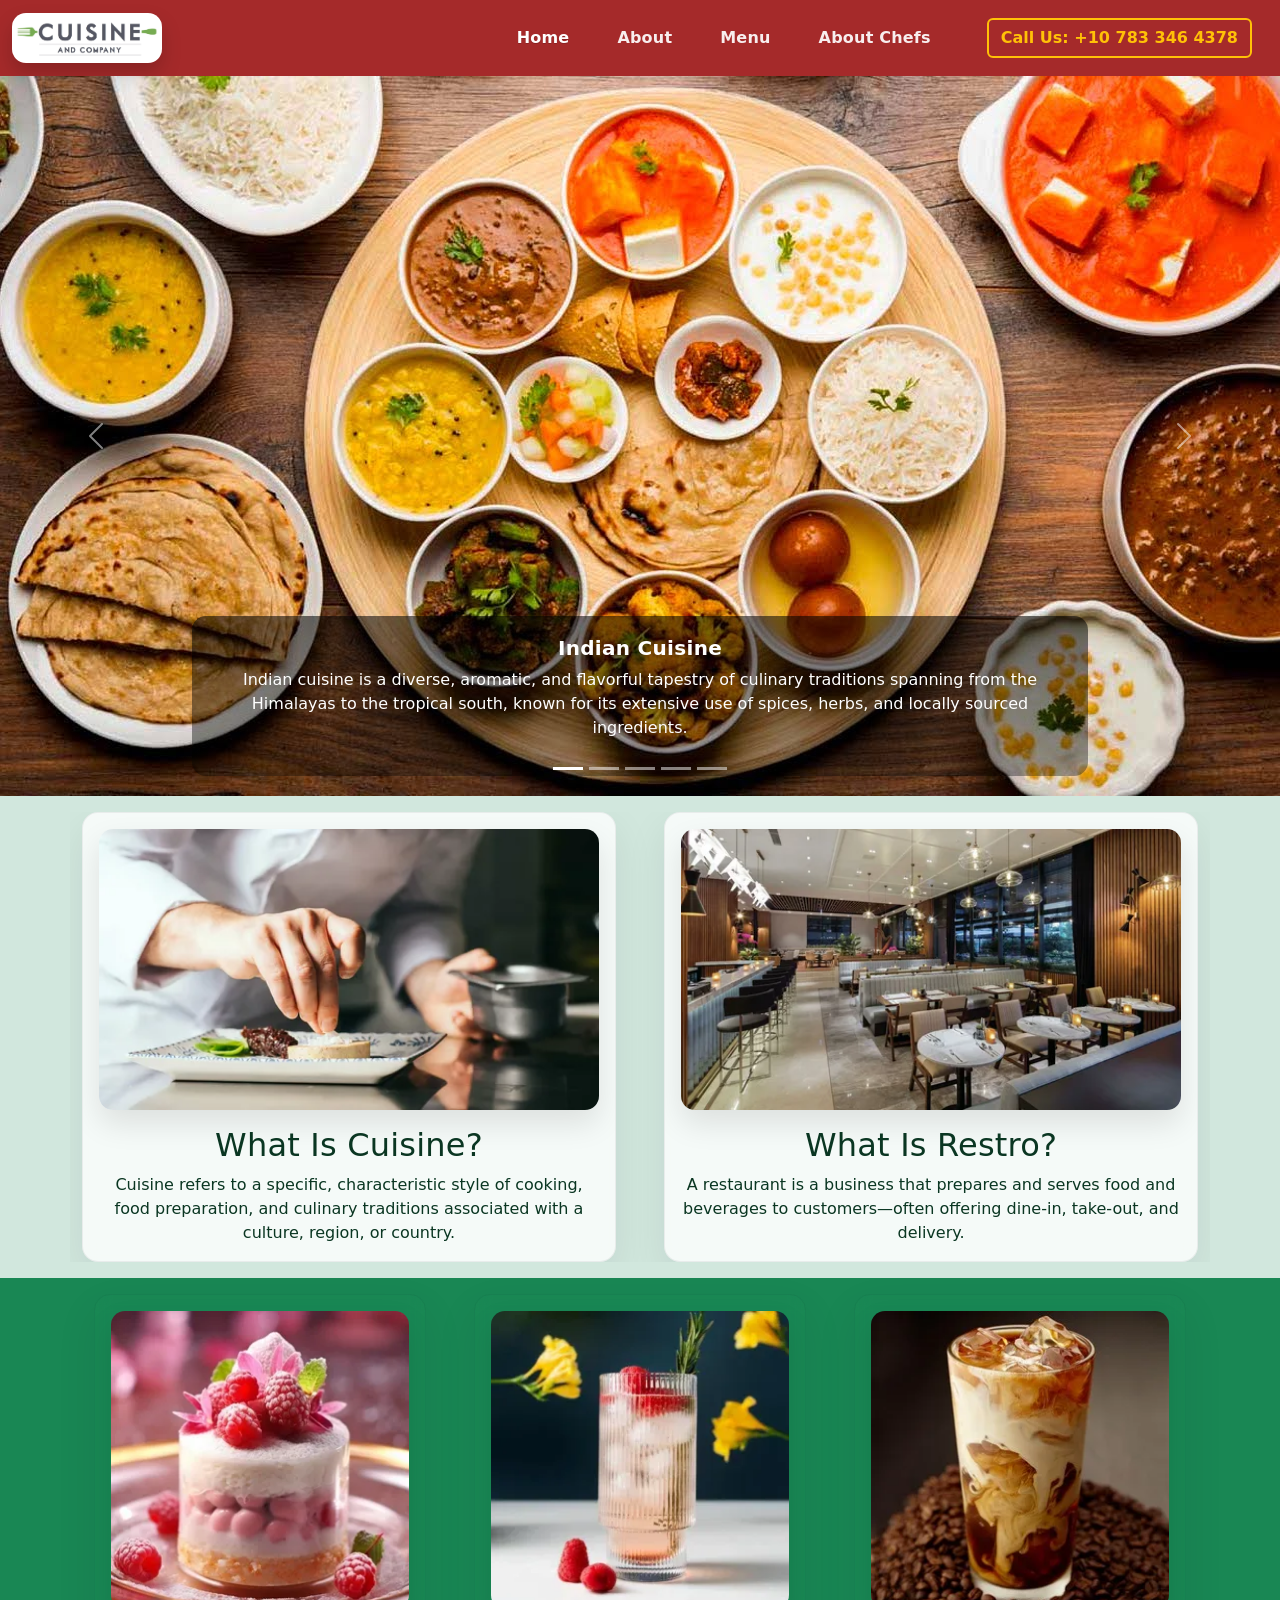
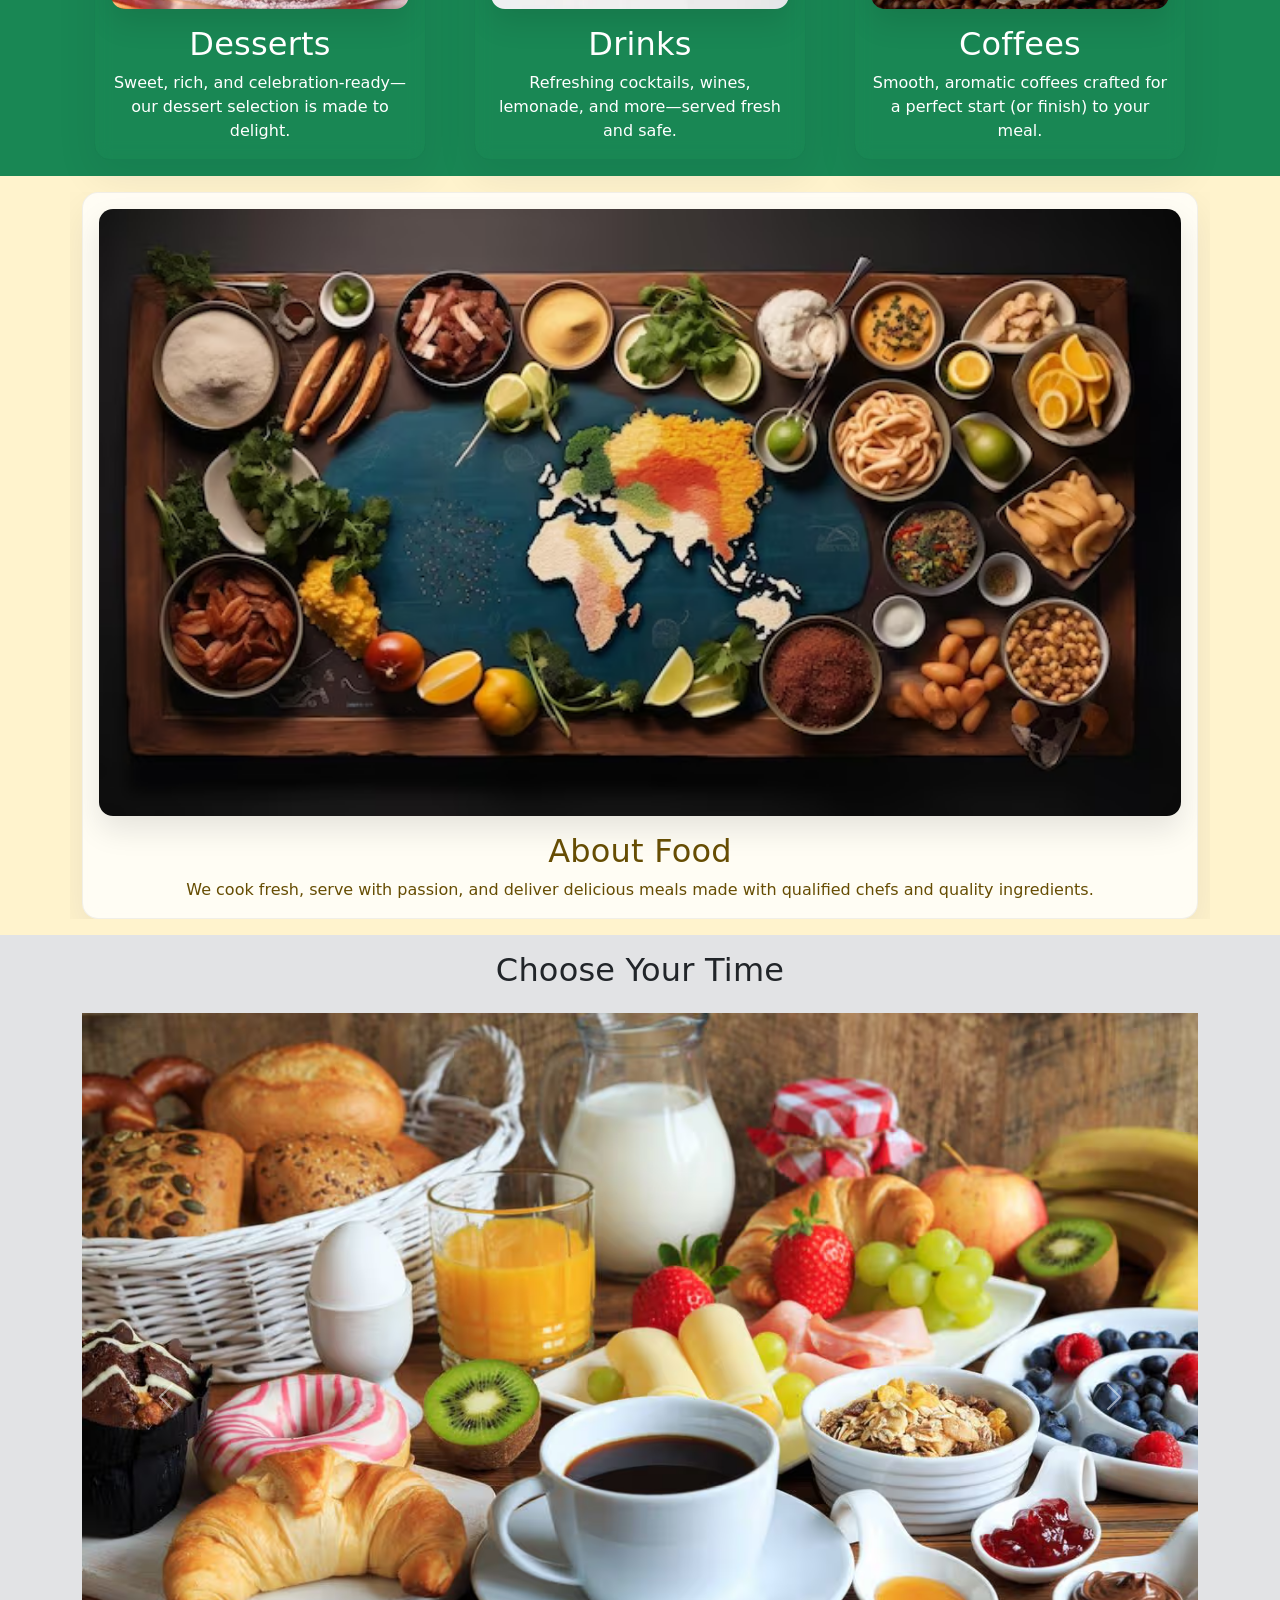
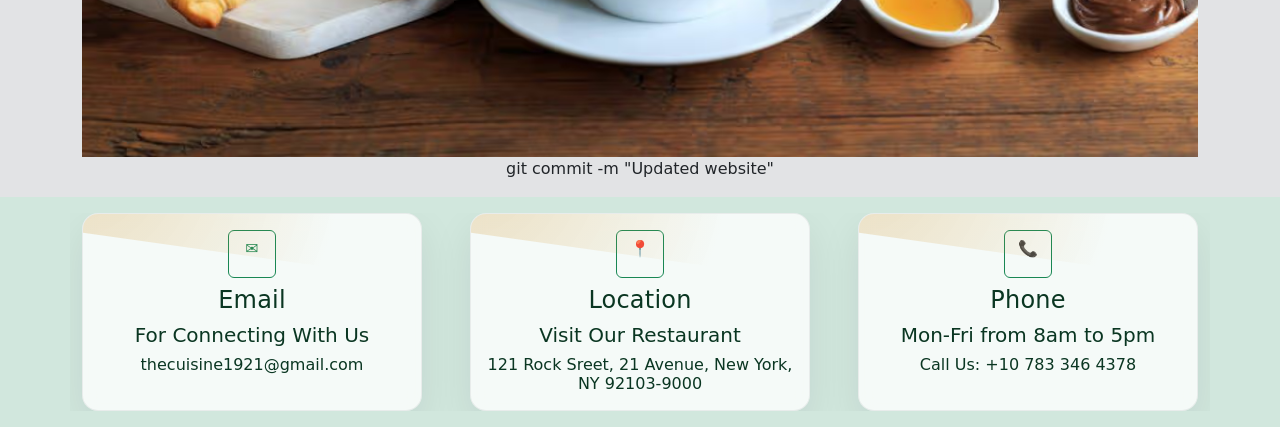
==== commit 3de52d33: "Updated The Cuisine website" ====
--- a/index.html
+++ b/index.html
@@ -227,7 +227,7 @@
             <div class="carousel-item">
               <img src="cssweb4/web4/dinner.jpg" class="d-block w-100" alt="Dinner" />
             </div>
-          </div>
+          </div>git commit -m "Updated website"
 
           <button class="carousel-control-prev" type="button" data-bs-target="#carouselExampleFade"
             data-bs-slide="prev">
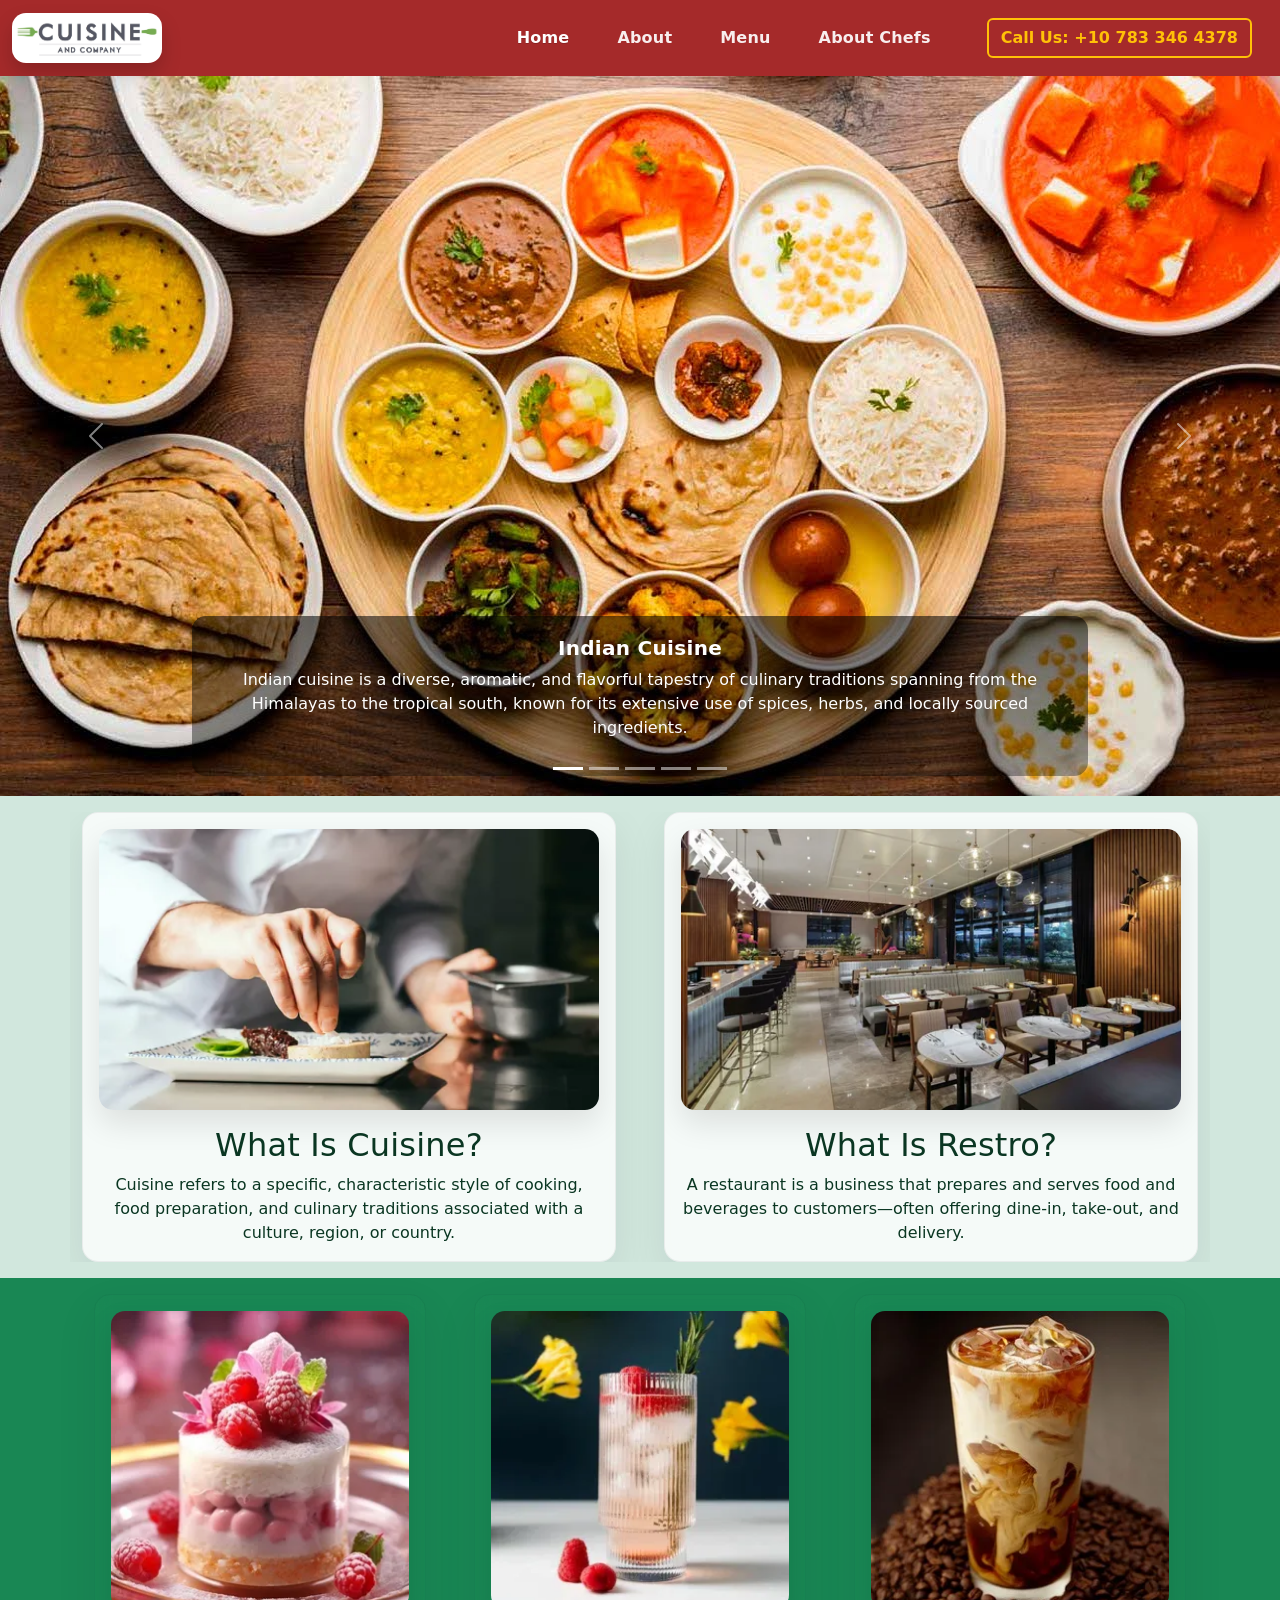
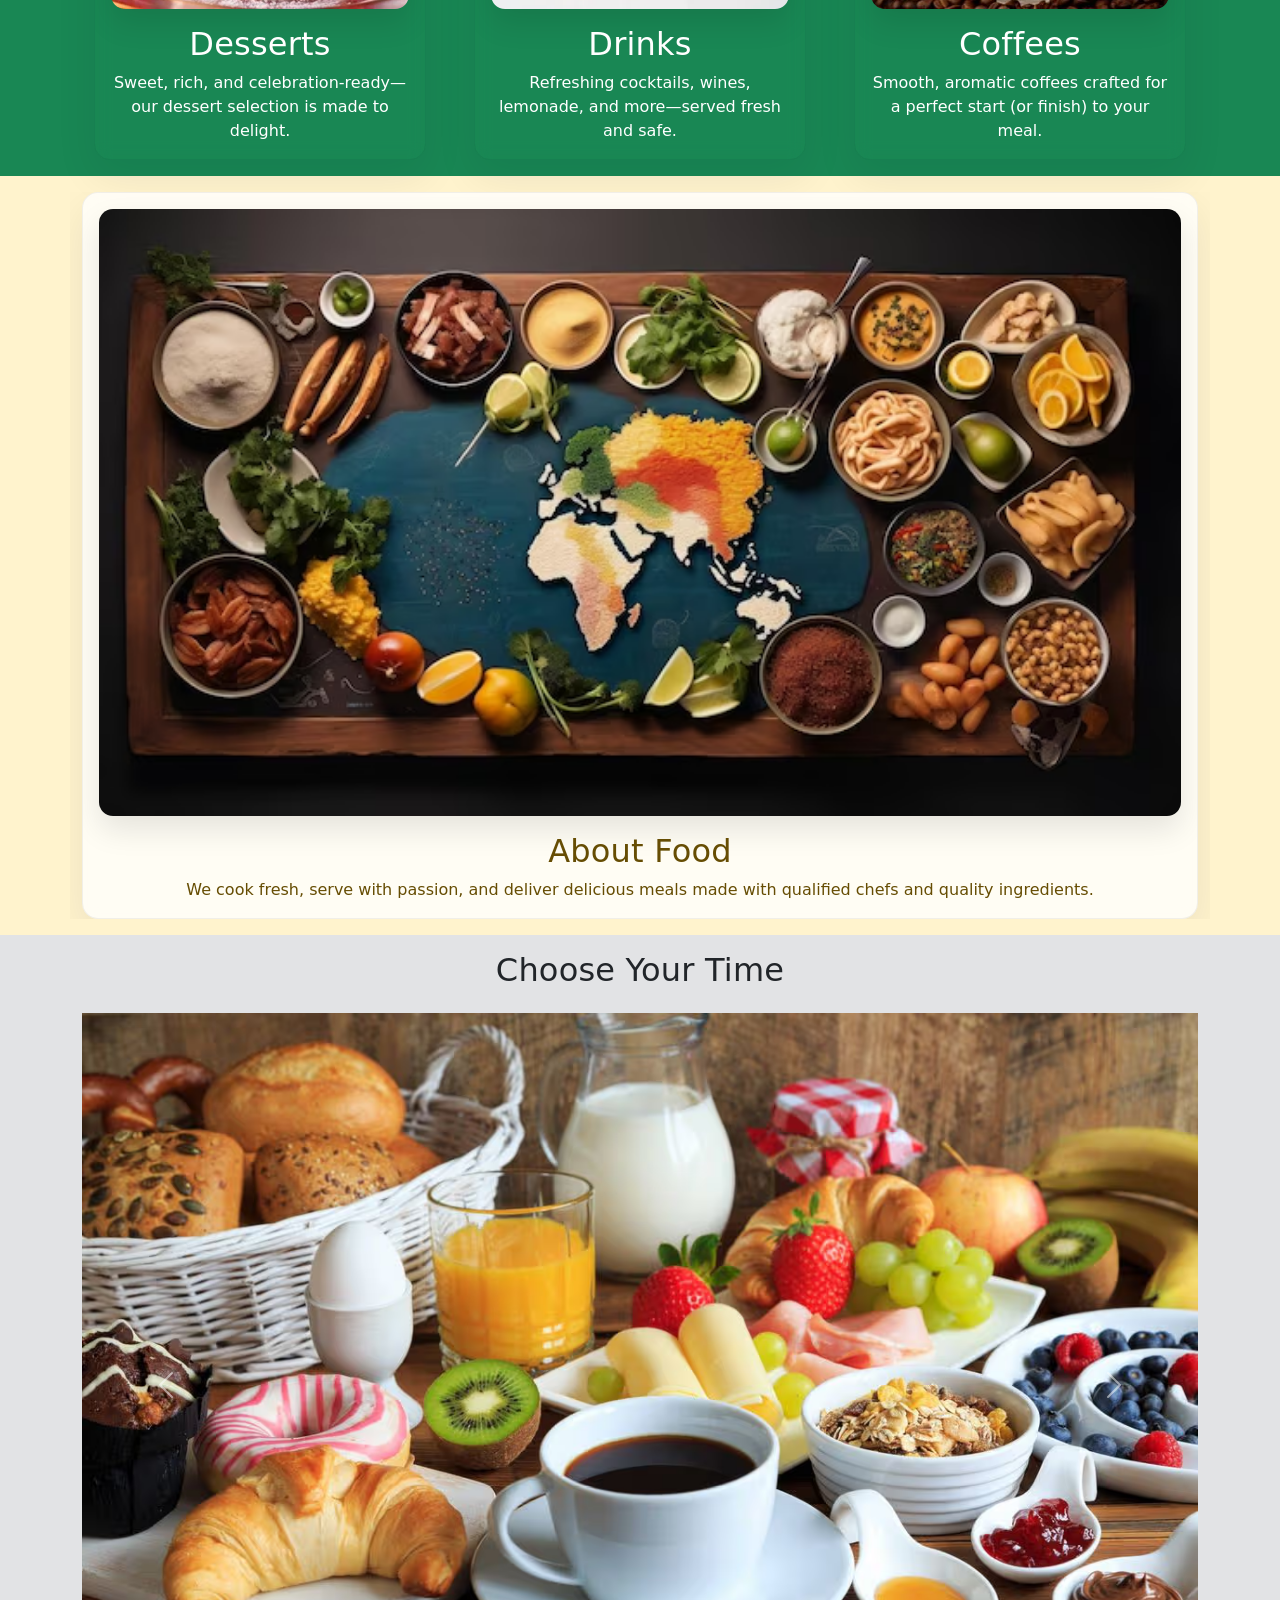
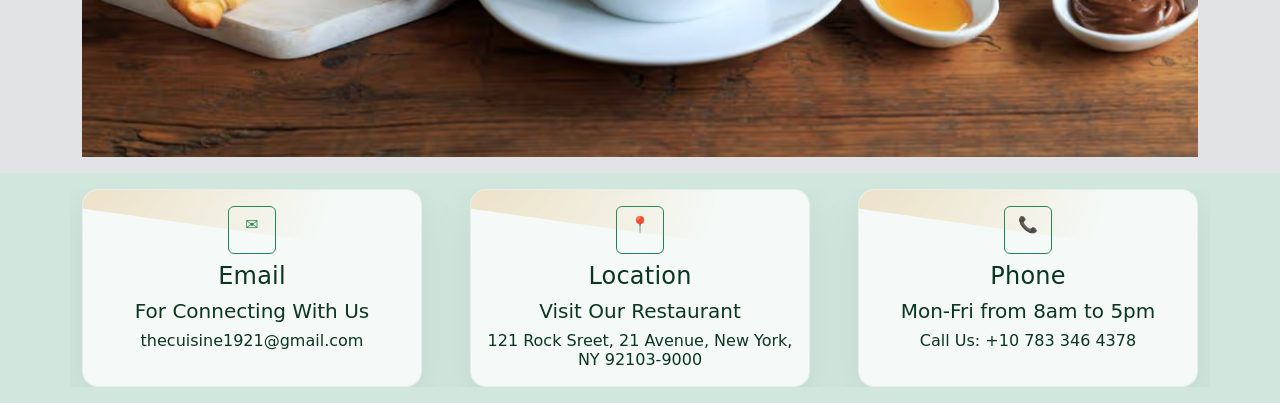
==== commit 19cfbb09: "Updated The Cuisine website" ====
--- a/index.html
+++ b/index.html
@@ -227,7 +227,7 @@
             <div class="carousel-item">
               <img src="cssweb4/web4/dinner.jpg" class="d-block w-100" alt="Dinner" />
             </div>
-          </div>git commit -m "Updated website"
+          </div>
 
           <button class="carousel-control-prev" type="button" data-bs-target="#carouselExampleFade"
             data-bs-slide="prev">
